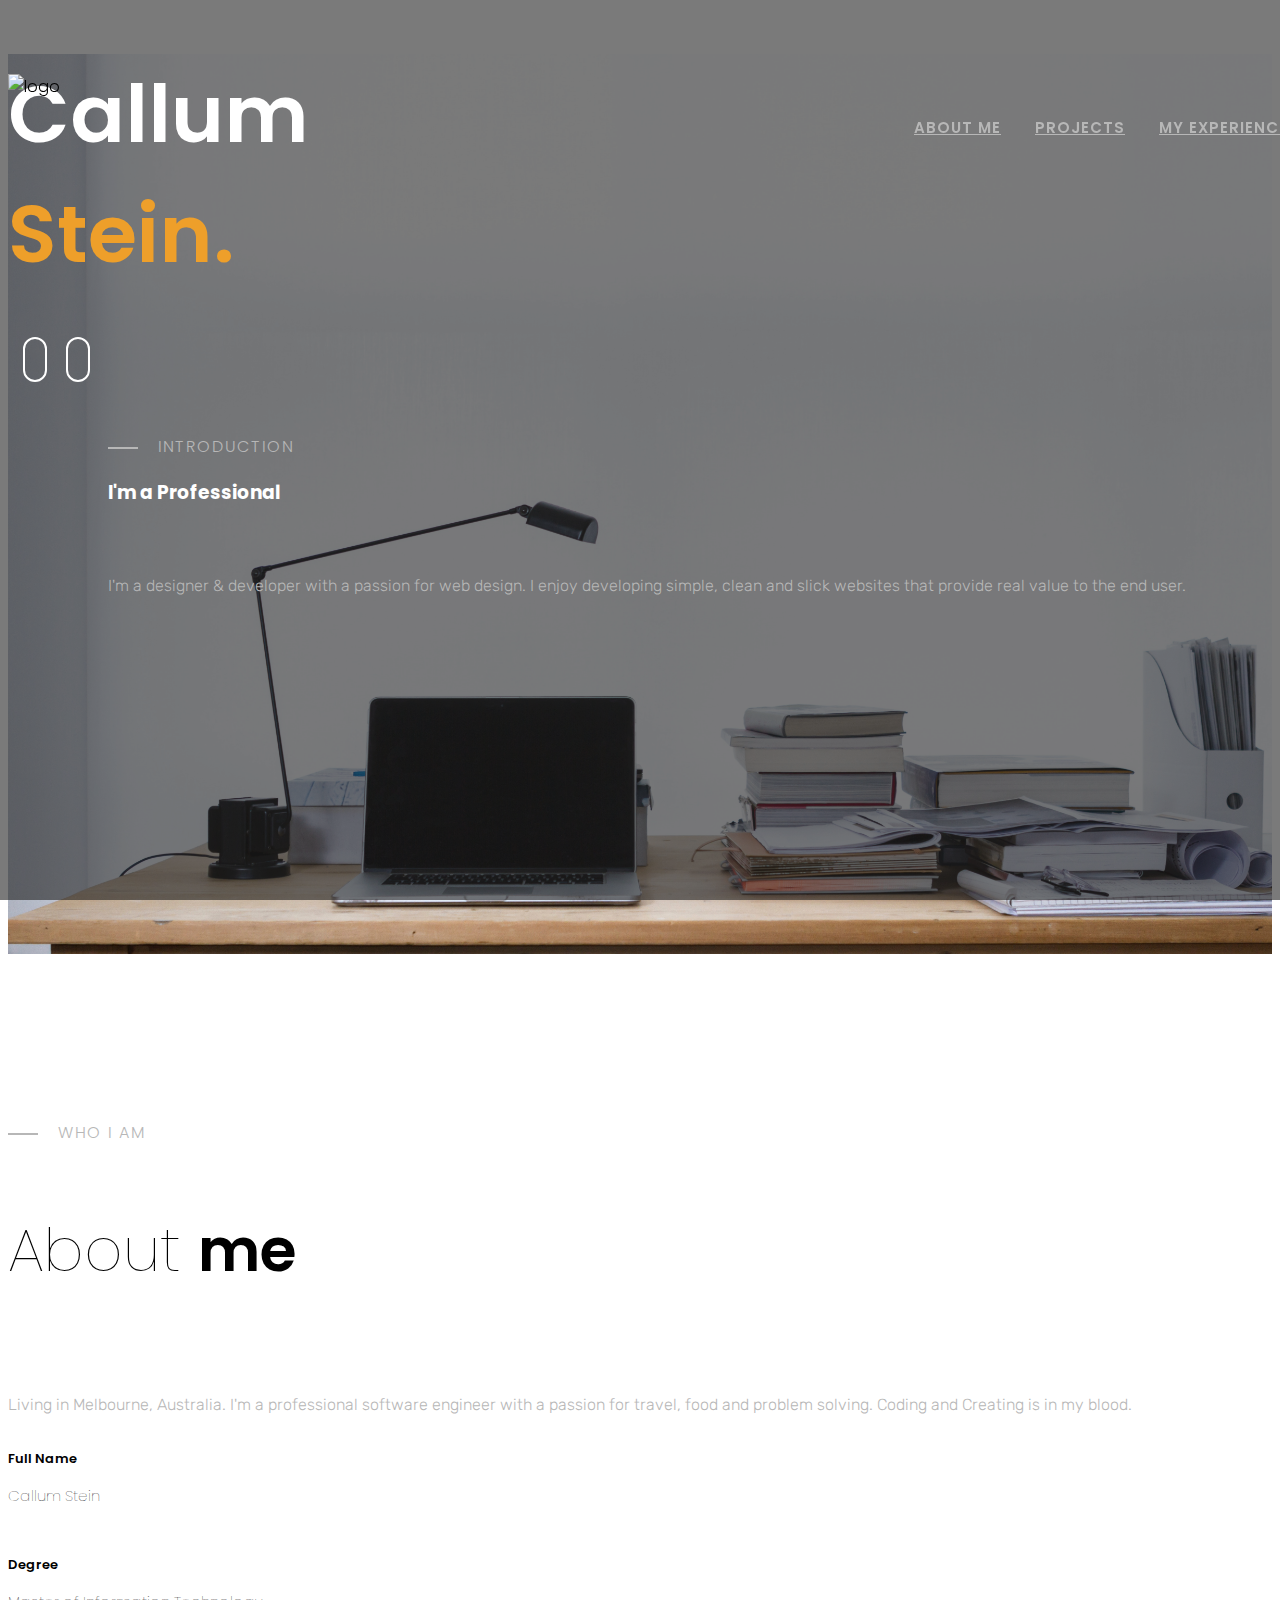
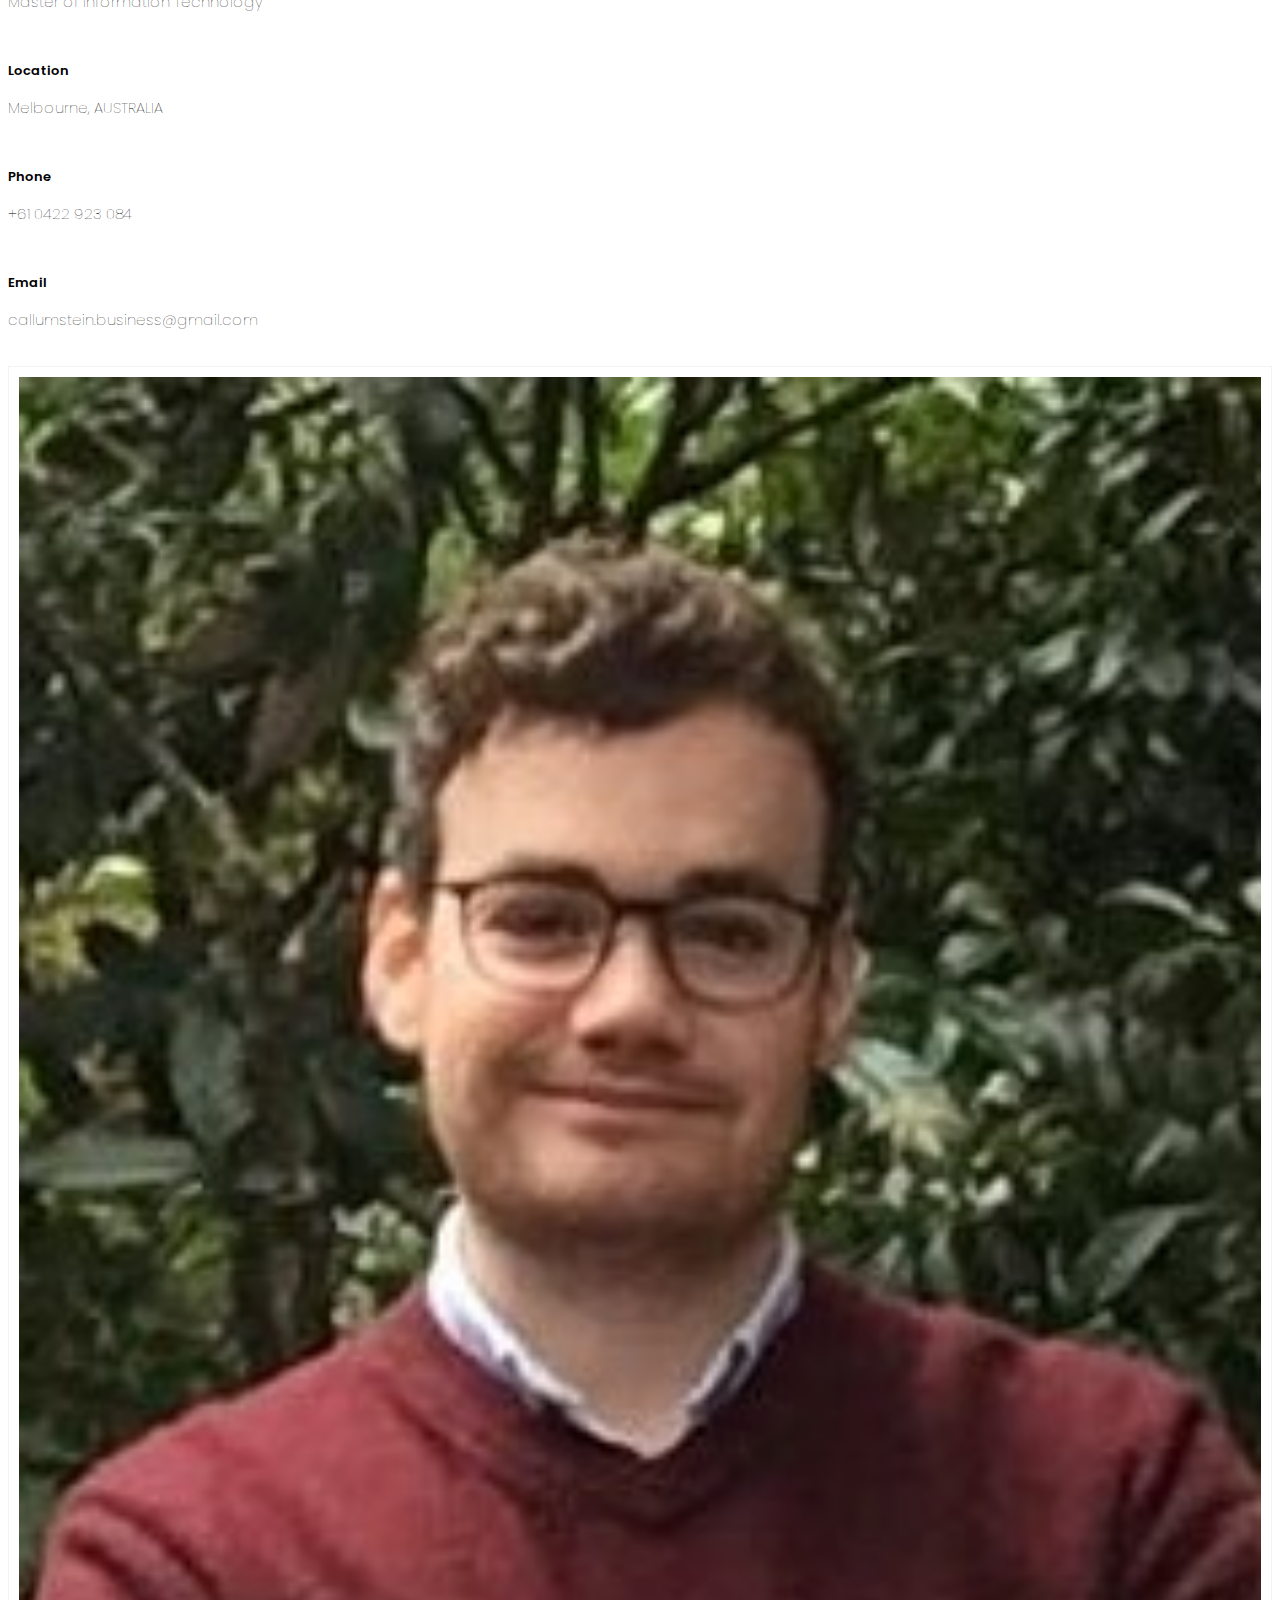
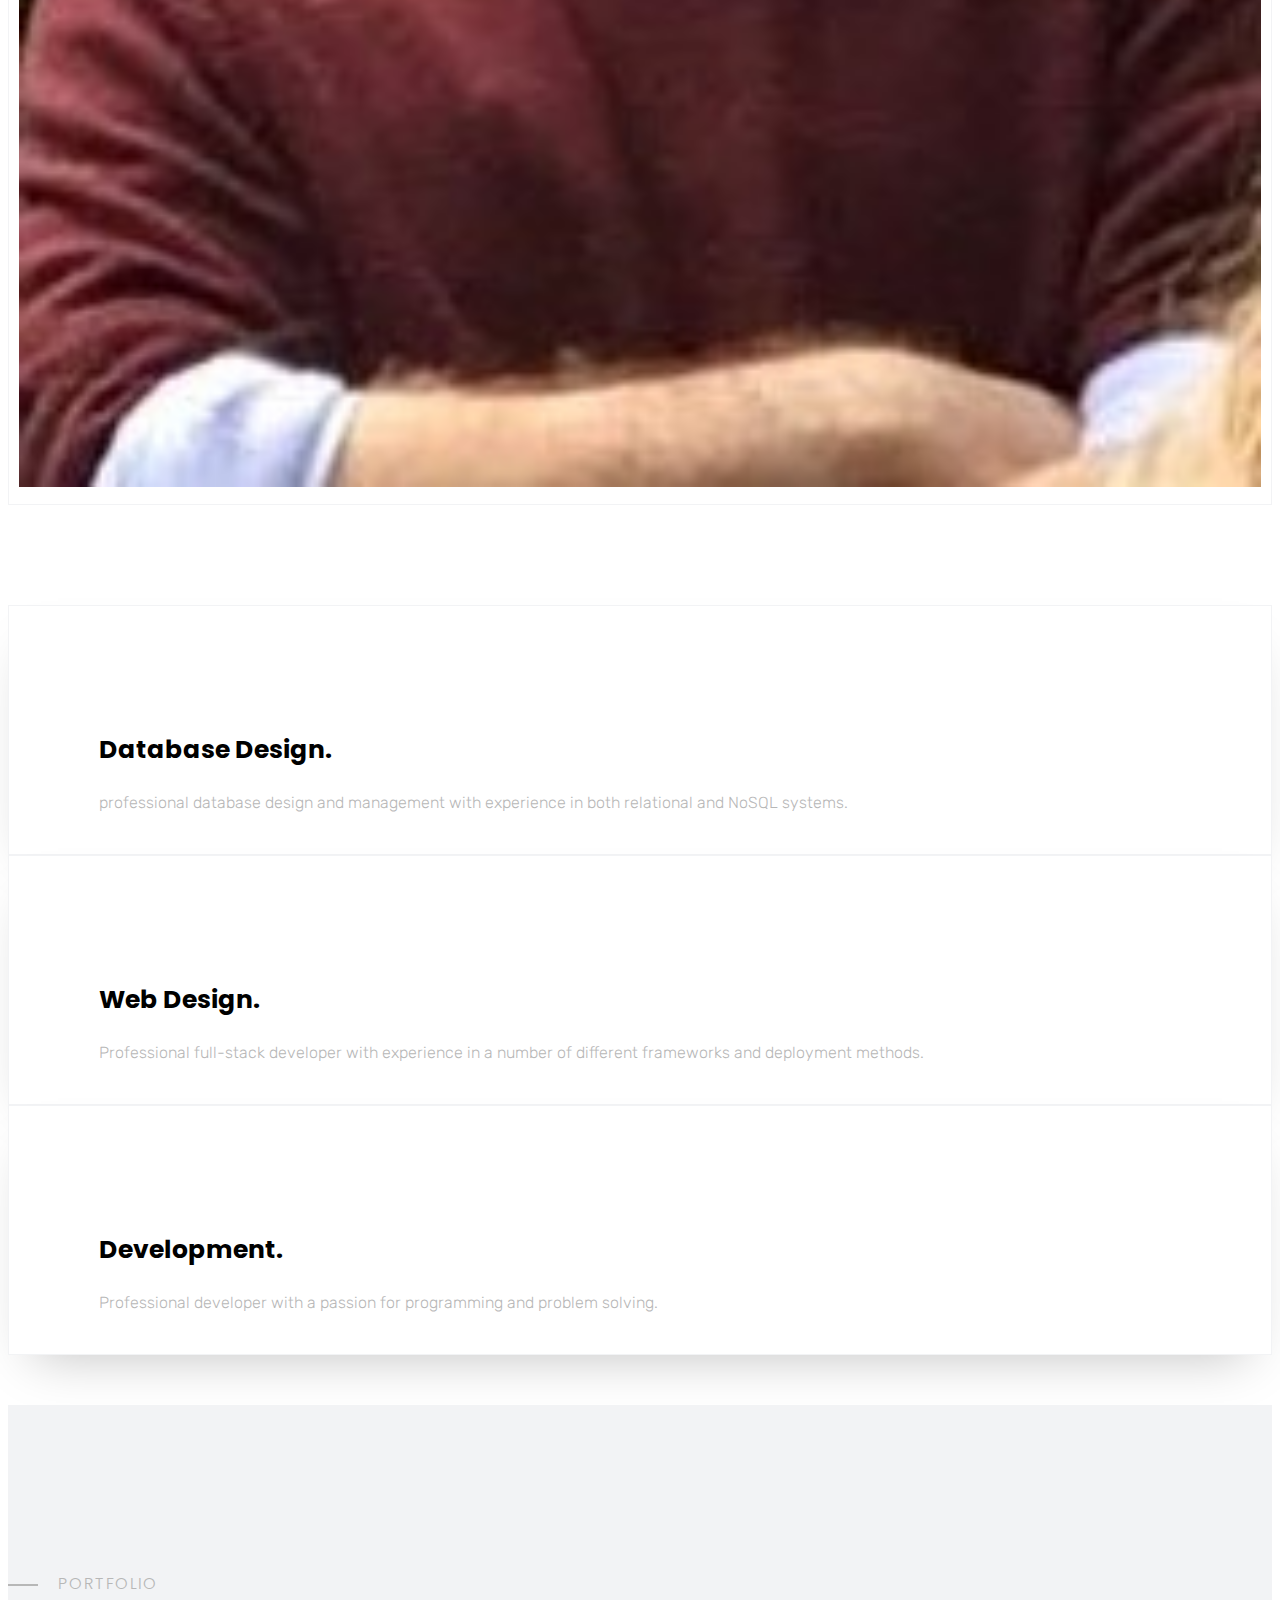
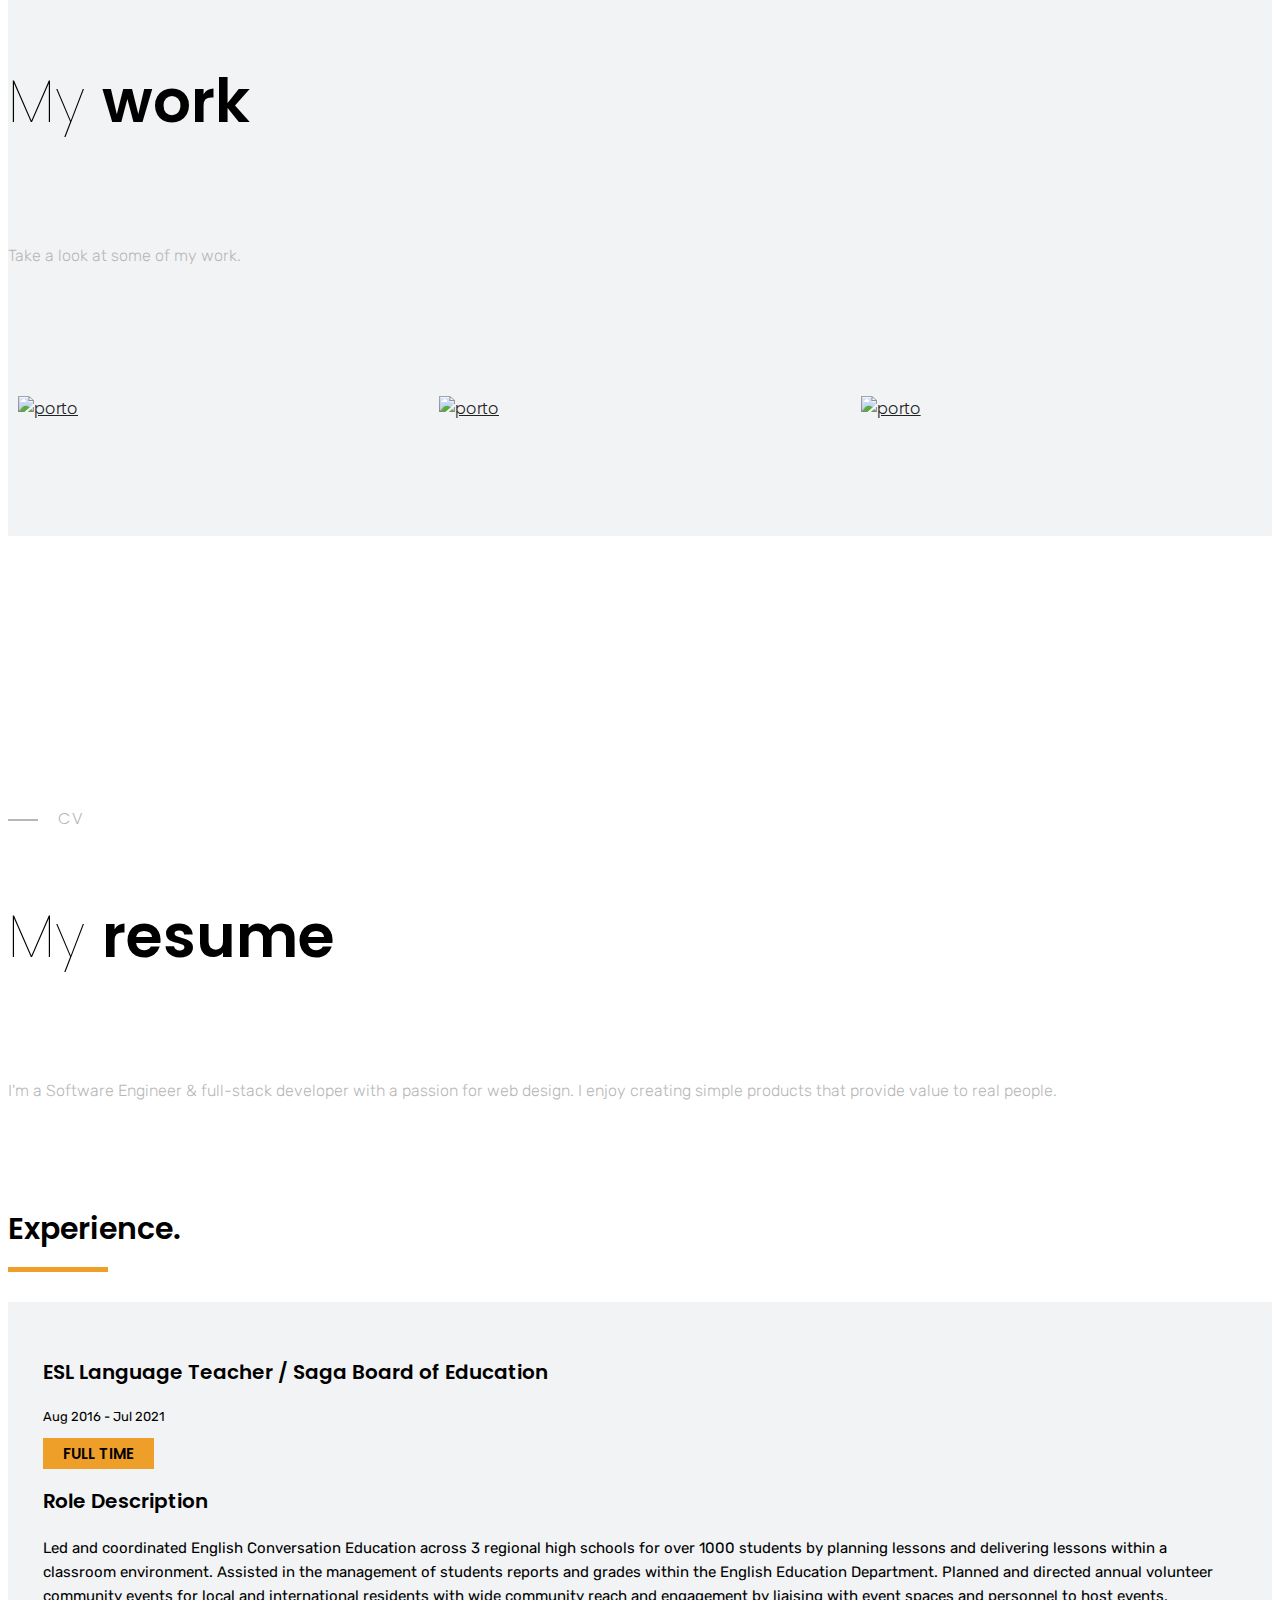
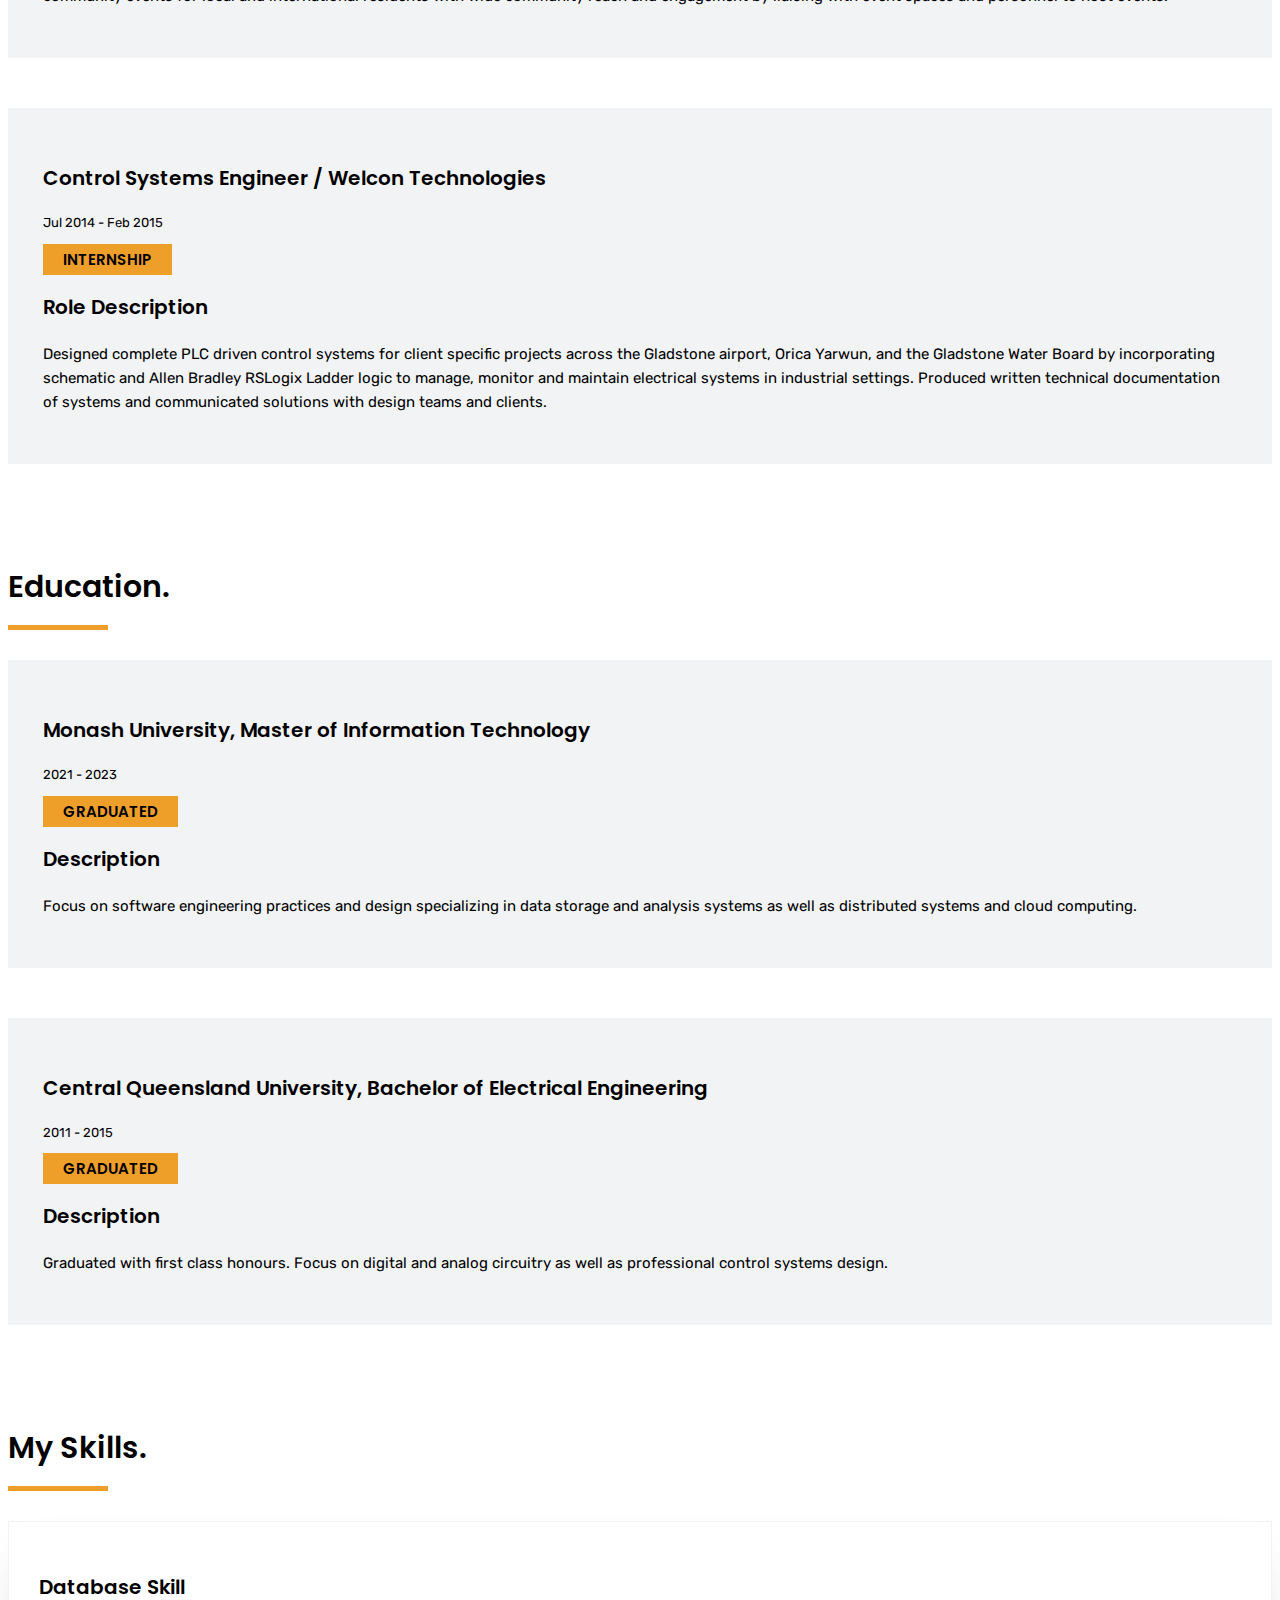
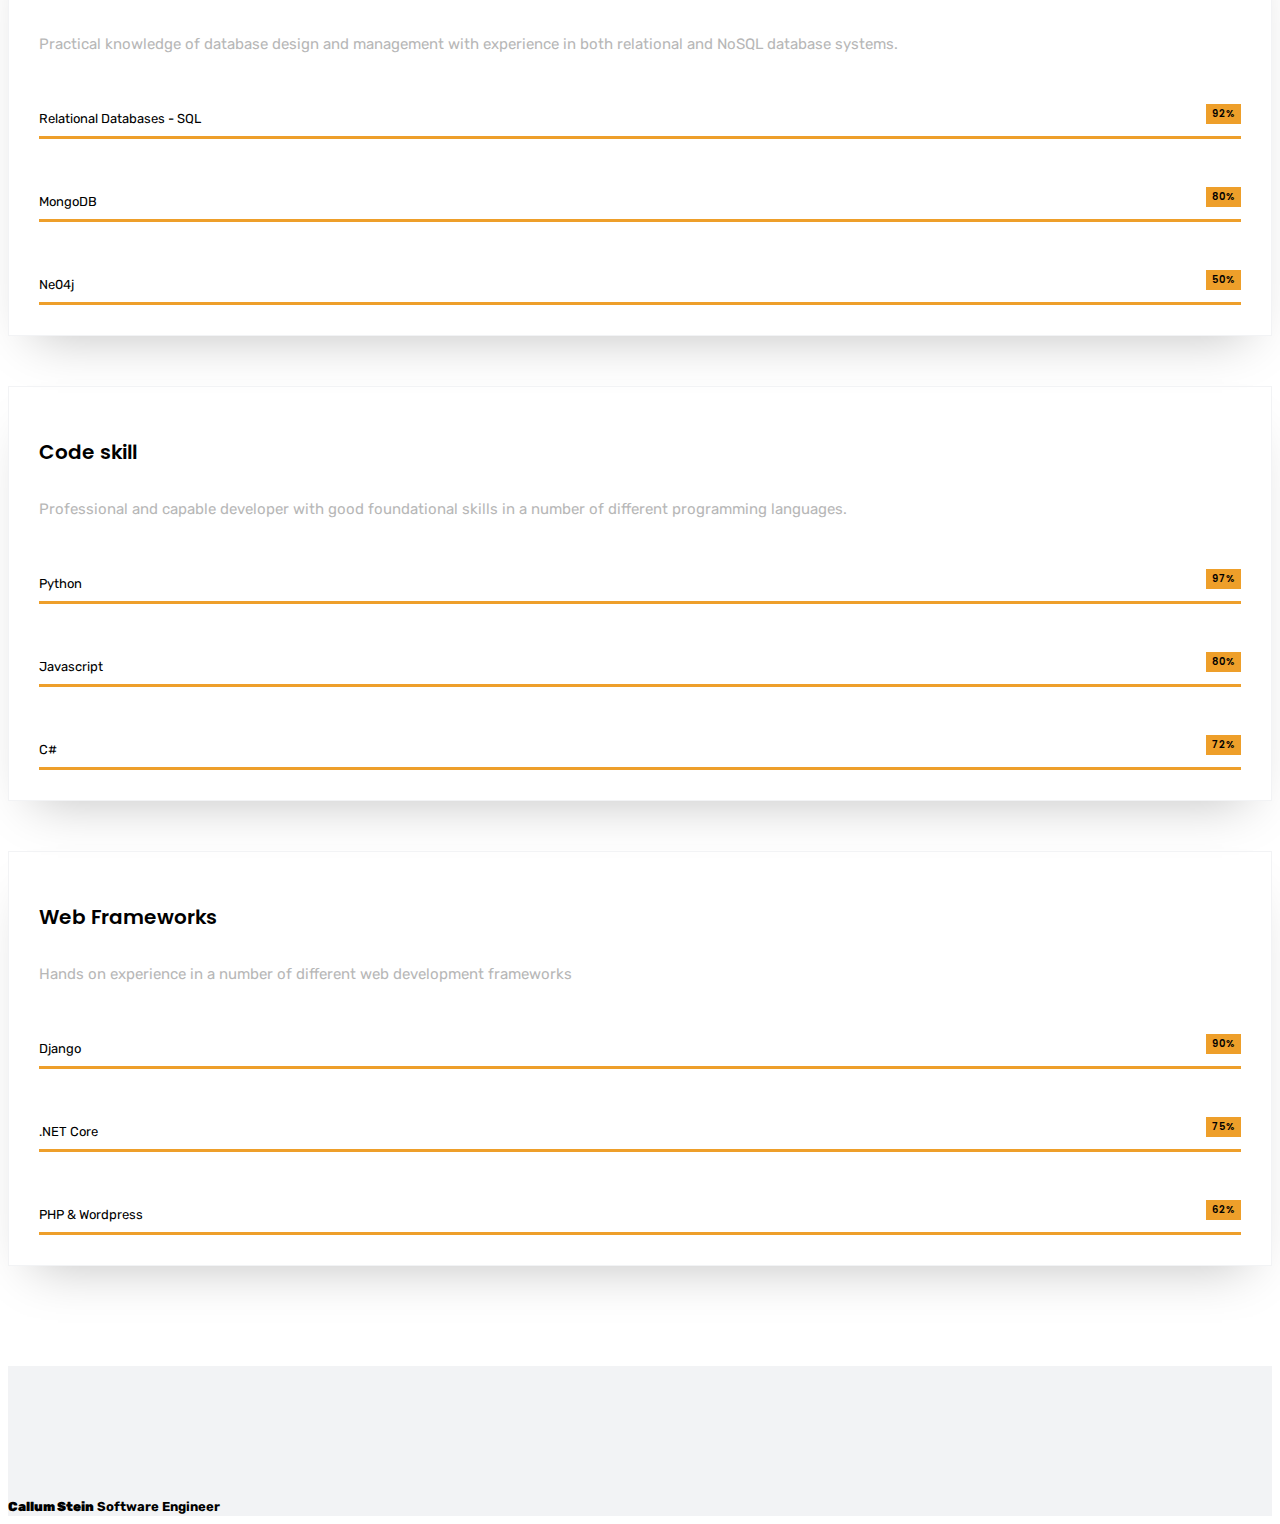
==== index.html @ 34f4b37f "added personal details" ====
<!DOCTYPE html>
<html lang="en">

<head>
    <meta charset="UTF-8">
    <meta http-equiv="X-UA-Compatible" content="IE=edge">
    <meta name="viewport" content="width=device-width, initial-scale=1.0">
    <title>Callum Stein</title>
    <!-- FAVICON ICON  -->
    <link rel="apple-touch-icon" sizes="180x180" href="image/asset/apple-touch-icon.png">
    <link rel="icon" type="image/png" sizes="32x32" href="image/asset/favicon-32x32.png">
    <link rel="icon" type="image/png" sizes="16x16" href="image/asset/favicon-16x16.png">
    <link rel="shortcut icon" href="image/asset/favicon.ico" type="image/x-icon">
    <!-- GOOGLE FONT -->
    <link rel="preconnect" href="https://fonts.gstatic.com">
    <link href="https://fonts.googleapis.com/css2?family=Poppins:wght@400;500;600;700;900&family=Rubik&display=swap" rel="stylesheet">
    <!-- ICONTFONT -->
    <link href="css/vendor/icofont.min.css" rel="stylesheet">
    <!-- BOOTSTRAP -->
    <link href="css/vendor/bootstrap.min.css" rel="stylesheet">
    <!-- MAGNIFIC POPUP -->
    <link href="css/vendor/magnific.css" rel="stylesheet">
    <!-- HEADLINE ANIMATED -->
    <link href="css/vendor/headlineanimated.css" rel="stylesheet">
    <!-- OWL CARAOUSEL CSS -->
    <link href="css/vendor/owl.carousel.min.css" rel="stylesheet">
    <link href="css/vendor/owl.theme.default.min.css" rel="stylesheet">
    <!-- MAIN CSS -->
    <link href="css/themes.css" rel="stylesheet">
    <!-- RESPONSIVE CSS -->
    <link href="css/responsive.css" rel="stylesheet">
</head>

<body>
    <!-- MAIN WRAP -->
    <div class="main-wrap">
        <!-- SMALL MENU -->
        <div class="overlay-fade"></div>
        <div class="wrap-mobilemenu">
            <button id="closesmenu" class="button-menu">
                <i class="icofont-close-squared-alt"></i>
            </button>
            <nav class="menu-mobile">
                <ul class="navigation-list">
                    <li><a class="nav-link" href="#about-wrap">About me</a></li>
                    <li><a class="nav-link" href="#portfolio-wrap">Projects</a></li>
                    <li><a class="nav-link" href="#wrap-resume">My Experience</a></li>
                </ul>
            </nav>
        </div>
        <!-- HEADER WRAP -->
        <header id="header-wrap">
            <div class="main-headerwrap container">
                <div class="row">
                    <div class="col-lg-3">
                        <div class="logo-wrap">
                            <img src="image/asset/logo.svg" alt="logo" />
                        </div>
                    </div>
                    <div class="col-lg-9 navigation-big">
                        <nav class="navigation-wrap">
                            <ul class="navigation-list">
                                <li><a class="nav-link" href="#about-wrap">About me</a></li>
                                <li><a class="nav-link" href="#portfolio-wrap">Projects</a></li>
                                <li><a class="nav-link" href="#wrap-resume">My Experience</a></li>
                            </ul>
                        </nav>
                    </div>
                    <button id="openmenu" class="button-menu">
                        <i class="icofont-navigation-menu"></i>
                    </button>
                </div>
            </div>
        </header>
        <!-- END HEADER WRAP -->
        <!-- HERO WRAP -->
        <section id="wrap-hero" class="jarallax" style="background: url('image/hero/banner.jpg'); background-size: cover; background-position: center;
        background-repeat: no-repeat;">
            <div class="d-flex align-items-center justify-content-center inner-herocontent">
                <div class="container">
                    <div class="row">
                        <div class="col-lg-6">
                            <div class="detail-herowrap">
                                <h1>Callum <br><span class="sec-word">Stein.</span></h1>
                                <div class="sosmed-home head-sosmed">
                                    <ul class="sosmed-list">
                                        <li><a href="https://www.linkedin.com/in/callum-stein"><i class="icofont-linkedin"></i> </a></li>
                                        <li><a href="https://github.com/cste0036"><i class="icofont-github"></i> </a></li>
                                    </ul>
                                </div>
                            </div>
                        </div>
                        <div class="col-lg-6">
                            <div class="sec-detailherowrap">
                                <p class="title-detail">Introduction</p>
                                <h3>I'm a Professional
                                    <span class="wrap-typed">
                                        <span id="typed-text"></span>
                                    </span>
                                </h3>
                                <div class="mini-detail">
                                    <p>
                                        I'm a designer & developer with a passion for web design. I enjoy developing simple, clean and slick websites that provide real value to the end user.
                                    </p>
                                </div>
                            </div>
                        </div>
                    </div>
                </div>
            </div>
        </section>
        <!-- END HERO WRAP -->
        <!-- ABOUT ME WRAP -->
        <section id="about-wrap" class="padtopbottom">
            <div class="container">
                <div class="row">
                    <div class="col-lg-7">
                        <div class="about-detailwrap offset-lg-4">
                            <p class="title-detail">Who I am</p>
                            <h3>About <span class="sec-word">me</span></h3>
                            <div class="mini-detail">
                                <p>
                                    Living in Melbourne, Australia. I'm a professional software engineer with a passion for travel, food and problem solving. Coding and Creating is in my blood.
                                </p>
                            </div>
                            <div class="mini-detailabout">
                                <div class="row">
                                    <div class="col-lg-6 ">
                                        <div class="inner-detailabout">
                                            <p>Full Name</p>
                                            <h3>Callum Stein</h3>
                                        </div>
                                    </div>
                                    <div class="col-lg-6">
                                        <div class="inner-detailabout">
                                            <p>Degree</p>
                                            <h3>Master of Information Technology</h3>
                                        </div>
                                    </div>
                                    <div class="col-lg-6">
                                        <div class="inner-detailabout">
                                            <p>Location</p>
                                            <h3>Melbourne, AUSTRALIA</h3>
                                        </div>
                                    </div>
                                    <div class="col-lg-6">
                                        <div class="inner-detailabout">
                                            <p>Phone</p>
                                            <h3>+61 0422 923 084</h3>
                                        </div>
                                    </div>
                                    <div class="col-lg-6">
                                        <div class="inner-detailabout">
                                            <p>Email</p>
                                            <h3>callumstein.business@gmail.com</h3>
                                        </div>
                                    </div>
                                </div>
                            </div>
                        </div>
                    </div>
                    <div class="col-lg-5">
                        <div class="wrap-imageabout">
                            <img src="image/hero/bust.jpg" alt="portrait" />
                        </div>
                    </div>
                    <div class="col-lg-12">
                        <!-- WHAT IDO -->
                        <div class="mini-detailwhatido ">
                            <div id="wrapido" class="owl-carousel owl-theme">
                                <!-- WHAT IDO ITEM -->
                                <div class="wrap-whatido">
                                    <div class="wrap-whatidodetail">
                                        <div class="inner-detailido">
                                            <i class="icofont-vector-path icon-w"></i>
                                            <h3>Database Design.</h3>
                                            <p>professional database design and management with experience in both relational and NoSQL systems.</p>
                                        </div>
                                    </div>
                                </div>
                                <!-- WHAT IDO ITEM -->
                                <div class="wrap-whatido">
                                    <div class="wrap-whatidodetail">
                                        <div class="inner-detailido">
                                            <i class="icofont-brush icon-w"></i>
                                            <h3>Web Design.</h3>
                                            <p>Professional full-stack developer with experience in a number of different frameworks and deployment methods.</p>
                                        </div>
                                    </div>
                                </div>
                                <!-- WHAT IDO ITEM -->
                                <div class="wrap-whatido">
                                    <div class="wrap-whatidodetail">
                                        <div class="inner-detailido">
                                            <i class="icofont-code-alt icon-w"></i>
                                            <h3>Development.</h3>
                                            <p>Professional developer with a passion for programming and problem solving.</p>
                                        </div>
                                    </div>
                                </div>
                            </div>
                        </div>
                        <!-- END WHAT IDO -->
                    </div>
                </div>
            </div>
        </section>
        <!-- PORTFOLIo WRAP -->
        <section id="portfolio-wrap">
            <div class="container">
                <div class="row">
                    <div class="col-lg-12">
                        <div class="wrap-titleporto">
                            <p class="title-detail">portfolio</p>
                            <h3>My <span class="sec-word">work</span></h3>
                        </div>
                    </div>
                    <div class="col-lg-6">
                        <div class="mini-detail">
                            <p>
                                Take a look at some of my work.
                            </p>
                        </div>
                    </div>
                    <div class="col-lg-12">
                        <div class="porto-content">
                            <!--  PORFOLIO ITEM -->
                            <div class="porto-item poto">
                                <a class="image-popup gallery-link" href="image/portfolio/4.jpg">
                                    <div class="wrap-portoiner">
                                        <img src="image/portfolio/4.jpg" alt="porto" />
                                        <div class="info-porto">
                                            <div class="description-porto">
                                                <h3>LoveYourArea</h3>
                                                <span>Sustainable Cities Project</span>
                                            </div>
                                        </div>
                                    </div>
                                </a>
                            </div>
                            <!-- END PORTFOLIO ITEM -->
                            <!--  PORFOLIO ITEM -->
                            <div class="porto-item web">
                                <a class="image-popup gallery-link" href="image/portfolio/3.jpg">
                                    <div class="wrap-portoiner">
                                        <img src="image/portfolio/3.jpg" alt="porto" />
                                        <div class="info-porto">
                                            <div class="description-porto">
                                                <h3>Internal Migration of Australians</h3>
                                                <span>Data Analysis Study</span>
                                            </div>
                                        </div>
                                    </div>
                                </a>
                            </div>
                            <!-- END PORTFOLIO ITEM -->
                            <!--  PORFOLIO ITEM -->
                            <div class="porto-item web">
                                <a class="image-popup gallery-link" href="image/portfolio/6.jpg">
                                    <div class="wrap-portoiner">
                                        <img src="image/portfolio/6.jpg" alt="porto" />
                                        <div class="info-porto">
                                            <div class="description-porto">
                                                <h3>iTags</h3>
                                                <span>AI & Serverless Application Development</span>
                                            </div>
                                        </div>
                                    </div>
                                </a>
                            </div>
                            <!-- END PORTFOLIO ITEM -->
                        </div>
                    </div>
                </div>
            </div>
        </section>
        <!-- RESUME -->
        <section id="wrap-resume">
            <div class="container">
                <div class="row">
                    <div class="col-lg-12">
                        <div class="wrap-titleporto ">
                            <p class="title-detail">CV</p>
                            <h3>My <span class="sec-word">resume</span></h3>
                        </div>
                    </div>
                    <div class="col-lg-6">
                        <div class="mini-detail">
                            <p>
                                I'm a Software Engineer & full-stack developer with a passion for web design. I enjoy creating simple products that provide value to real people.
                            </p>
                        </div>
                    </div>
                    <div class="col-lg-12">
                        <div class="title-top">
                            <h3>Experience.</h3>
                        </div>
                    </div>
                    <div class="col-lg-12">
                        <div class="wrap-itemresume">
                            <div class="row">
                                <div class="col-lg-4">
                                    <div class="l-side">
                                        <h3>ESL Language Teacher / Saga Board of Education</h3>
                                        <p>Aug 2016 - Jul 2021 </p>
                                        <span class="work-stat">
                                            Full Time
                                        </span>
                                    </div>
                                </div>
                                <div class="col-lg-8">
                                    <div class="r-side">
                                        <h3>Role Description</h3>
                                        <p>Led and coordinated English Conversation Education across 3 regional high schools for over 1000 students by planning lessons and delivering lessons within a classroom environment. Assisted in the management of students
                                            reports and grades within the English Education Department. Planned and directed annual volunteer community events for local and international residents with wide community reach and engagement by liaising with
                                            event spaces and personnel to host events.</p>
                                    </div>
                                </div>
                            </div>
                        </div>
                        <div class="wrap-itemresume">
                            <div class="row">
                                <div class="col-lg-4">
                                    <div class="l-side">
                                        <h3>Control Systems Engineer / Welcon Technologies</h3>
                                        <p>Jul 2014 - Feb 2015 </p>
                                        <span class="work-stat">
                                            Internship
                                        </span>
                                    </div>
                                </div>
                                <div class="col-lg-8">
                                    <div class="r-side">
                                        <h3>Role Description</h3>
                                        <p>Designed complete PLC driven control systems for client specific projects across the Gladstone airport, Orica Yarwun, and the Gladstone Water Board by incorporating schematic and Allen Bradley RSLogix Ladder logic
                                            to manage, monitor and maintain electrical systems in industrial settings. Produced written technical documentation of systems and communicated solutions with design teams and clients.</p>
                                    </div>
                                </div>
                            </div>
                        </div>
                    </div>
                    <div class="col-lg-12">
                        <div class="title-top">
                            <h3>Education.</h3>
                        </div>
                    </div>
                    <div class="col-lg-12">
                        <div class="wrap-itemresume">
                            <div class="row">
                                <div class="col-lg-4">
                                    <div class="l-side">
                                        <h3>Monash University, Master of Information Technology </h3>
                                        <p>2021 - 2023 </p>
                                        <span class="work-stat">
                                            Graduated
                                        </span>
                                    </div>
                                </div>
                                <div class="col-lg-8">
                                    <div class="r-side">
                                        <h3>Description</h3>
                                        <p>Focus on software engineering practices and design specializing in data storage and analysis systems as well as distributed systems and cloud computing.</p>
                                    </div>
                                </div>
                            </div>
                        </div>
                        <div class="wrap-itemresume">
                            <div class="row">
                                <div class="col-lg-4">
                                    <div class="l-side">
                                        <h3>Central Queensland University, Bachelor of Electrical Engineering </h3>
                                        <p>2011 - 2015 </p>
                                        <span class="work-stat">
                                            Graduated
                                        </span>
                                    </div>
                                </div>
                                <div class="col-lg-8">
                                    <div class="r-side">
                                        <h3>Description</h3>
                                        <p>Graduated with first class honours. Focus on digital and analog circuitry as well as professional control systems design.</p>
                                    </div>
                                </div>
                            </div>
                        </div>
                    </div>
                    <div class="col-lg-12">
                        <div class="title-top">
                            <h3>My Skills.</h3>
                        </div>
                    </div>

                    <div class="col-lg-4">
                        <div class="part-col">
                            <h3>Database Skill</h3>
                            <p>Practical knowledge of database design and management with experience in both relational and NoSQL database systems.
                            </p>
                            <div class="wrap-bar">
                                <p class="title-pp">Relational Databases - SQL </p>
                                <div class="skill-bar" data-valuenow="92">
                                    <span>92%</span>
                                </div>
                            </div>
                            <div class="wrap-bar">
                                <p class="title-pp">MongoDB </p>
                                <div class="skill-bar" data-valuenow="80">
                                    <span>80%</span>
                                </div>
                            </div>
                            <div class="wrap-bar">
                                <p class="title-pp">Ne04j </p>
                                <div class="skill-bar" data-valuenow="50">
                                    <span>50%</span>
                                </div>
                            </div>
                        </div>
                    </div>
                    <div class="col-lg-4">
                        <div class="part-col dark-one">
                            <h3>Code skill
                            </h3>
                            <p>Professional and capable developer with good foundational skills in a number of different programming languages.
                            </p>
                            <div class="wrap-bar">
                                <p class="title-pp">Python</p>
                                <div class="skill-bar" data-valuenow="97">
                                    <span>97%</span>
                                </div>
                            </div>
                            <div class="wrap-bar">
                                <p class="title-pp">Javascript</p>
                                <div class="skill-bar" data-valuenow="80">
                                    <span>80%</span>
                                </div>
                            </div>
                            <div class="wrap-bar">
                                <p class="title-pp">C#</p>
                                <div class="skill-bar" data-valuenow="72">
                                    <span>72%</span>
                                </div>
                            </div>
                        </div>
                    </div>
                    <div class="col-lg-4">
                        <div class="part-col">
                            <h3>Web Frameworks</h3>
                            <p>Hands on experience in a number of different web development frameworks
                            </p>
                            <div class="wrap-bar">
                                <p class="title-pp">Django</p>
                                <div class="skill-bar" data-valuenow="90">
                                    <span>90%</span>
                                </div>
                            </div>
                            <div class="wrap-bar">
                                <p class="title-pp">.NET Core</p>
                                <div class="skill-bar" data-valuenow="75">
                                    <span>75%</span>
                                </div>
                            </div>
                            <div class="wrap-bar">
                                <p class="title-pp">PHP & Wordpress</p>
                                <div class="skill-bar" data-valuenow="62">
                                    <span>62%</span>
                                </div>
                            </div>
                        </div>
                    </div>
                </div>
            </div>
            <div class="wrap-partnercontainer">
                <div id="partner-sliderwrap" class="container">
                    <div class="row">
                        <!-- Blank to add spacer -->
                    </div>
                </div>
            </div>
        </section>
        <!-- FOOTER -->
        <footer id="footer-wrap">
            <div class="container">
                <div class="row">
                    <div class="col-lg-4">
                        <div class="wrap-title-foot">
                            <h3><b>Callum Stein</b> Software Engineer</h3>
                        </div>
                    </div>
                </div>
            </div>
        </footer>
        <!-- SCROLLTOP -->
        <a href="#" class="scroll-top">
            <i class="icofont-arrow-up dropicon">
            </i>
        </a>
    </div>
    <!-- END MAIN WRAP -->
    <!-- JAVASCRIPT JQUERY -->
    <script src="javascript/vendor/jquery.js"></script>
    <!-- BOOTSTRAP -->
    <script src="javascript/vendor/bootstrap.min.js"></script>
    <!-- MAGNIFIC POPUP -->
    <script src="javascript/vendor/magnific.js"></script>
    <!-- OWL CAROUSEL -->
    <script src="javascript/vendor/owl.carousel.min.js"></script>
    <!-- ISOTOPE -->
    <script src="javascript/vendor/isotope.js"></script>
    <!-- HEADLINE ANIMATED -->
    <script src="javascript/vendor/typed.js"></script>
    <!-- JARALLAX -->
    <script src="javascript/vendor/jarallax.js"></script>
    <!-- MAIN JAVASCRIPT -->
    <script src="javascript/main.js"></script>
</body>

</html>
---- css/themes.css ----
/*
* ----------------------------------------------------------------------------------------
Author        : Rama Hardian
Template Name : Simplixe - multipurpose onepage portfolio
Version       : 1.0 FREE
* ----------------------------------------------------------------------------------------
  TABLE OF CONTENT
* ----------------------------------------------------------------------------------------
* 01.BASE CSS
    - preloader
* 02.HEADER SECTION
    - small menu
* 03.HERO SECTION
* 04.ABOUT SECTION
* 05.WHAT I DO SECTION
* 06.PORTFOLIO SECTION
* 07.RESUME SECTION
* 08.PARTNER SECTION
* 09.CONTACT SECTION
* 10.FOOTER SECTION

*/


/*
* ----------------------------------------------------------------------------------------
* 01.BASE CSS
* ----------------------------------------------------------------------------------------
*/

*,
::after,
::before {
    box-sizing: border-box;
}

html,
body {
    font-family: 'Poppins', sans-serif;
    font-weight: 300;
    background: #fff;
    -moz-osx-font-smoothing: grayscale;
    -webkit-font-smoothing: antialiased;
    -moz-font-smoothing: antialiased;
    font-smoothing: antialiased;
}

a {
    color: #212121;
}

a:hover {
    text-decoration: none;
}

input,
textarea {
    padding: 10px 20px;
    font-family: 'Rubik', sans-serif;
    width: 100%;
    margin-bottom: 30px;
    border: 1px solid #212121;
}

input:focus,
textarea:focus {
    outline: 1px solid #EE9F2A;
    border: 1px solid #EE9F2A;
}

textarea {
    height: 200px;
}

button.button-link {
    background-color: #fff;
    cursor: pointer;
}

.padtopbottom {
    padding-top: 150px;
    padding-bottom: 150px;
    position: relative;
}

.big-text {
    font-size: 150px;
    font-weight: 800;
    z-index: 1;
    letter-spacing: 2px;
    position: absolute;
    color: transparent;
    -webkit-text-stroke: #b7b7b7 1px;
}

.li-text {
    opacity: .2;
}

.da-text {
    opacity: .4;
}

.llinks {
    background-size: 200% 200%;
    background-image: linear-gradient(to top, #EE9F2A 50%, transparent 50%);
    -webkit-transition: background-position 300ms, color 300ms ease, border-color 300ms ease;
    -moz-transition: background-position 300ms, color 300ms ease, border-color 300ms ease;
    -ms-transition: background-position 300ms, color 300ms ease, border-color 300ms ease;
    -o-transition: background-position 300ms, color 300ms ease, border-color 300ms ease;
    transition: background-position 300ms, color 300ms ease, border-color 300ms ease;
}

.llinks:hover {
    background-image: linear-gradient(to top, #EE9F2A 51%, transparent 50%);
    background-position: 0 100%;
    -webkit-transition: background-position 300ms, color 300ms ease, border-color 300ms ease;
    -moz-transition: background-position 300ms, color 300ms ease, border-color 300ms ease;
    -ms-transition: background-position 300ms, color 300ms ease, border-color 300ms ease;
    -o-transition: background-position 300ms, color 300ms ease, border-color 300ms ease;
    transition: background-position 300ms, color 300ms ease, border-color 300ms ease;
}

.button-link {
    padding: 15px 60px;
    margin-top: 20px;
    display: inline-block;
    font-size: 15px;
    letter-spacing: 2px;
    text-transform: uppercase;
    font-weight: 600;
    position: relative;
}

.button-link:hover {
    color: #212121;
    border-color: #EE9F2A;
}

.dark-b {
    color: #212121;
    border: 2px solid #212121;
}

.light-b {
    color: #fff;
    border: 2px solid #fff;
}

.bg-overlay {
    height: 100%;
    width: 30%;
    background: #EE9F2A;
    position: absolute;
    right: 0;
    top: 0;
}

.nav-link.active {
    color: #EE9F2A;
}

.owl-theme .owl-dots .owl-dot.active span {
    width: 50px;
    background: #EE9F2A;
}

.sec-word {
    font-weight: 600;
}


/*
* ----------------------------------------------------------------------------------------
* 01.BASE CSS
    - preloader
* ----------------------------------------------------------------------------------------
*/

.preloader {
    position: fixed;
    width: 100%;
    height: 100%;
    z-index: 999999999 !important;
    background-color: #fff;
    top: 0;
    left: 0;
    right: 0;
    bottom: 0;
}

.preloader .ellipsis {
    display: inline-block;
    position: absolute;
    width: 80px;
    height: 80px;
    margin-top: -40px;
    margin-left: -40px;
    top: 50%;
    left: 50%;
}

.preloader .ellipsis div {
    position: absolute;
    top: 33px;
    width: 13px;
    height: 13px;
    border-radius: 50%;
    background: #EE9F2A;
    animation-timing-function: cubic-bezier(0, 1, 1, 0);
}

.preloader .ellipsis div:nth-child(1) {
    left: 8px;
    animation: ellipsis1 0.6s infinite;
}

.preloader .ellipsis div:nth-child(2) {
    left: 8px;
    animation: ellipsis2 0.6s infinite;
}

.preloader .ellipsis div:nth-child(3) {
    left: 32px;
    animation: ellipsis2 0.6s infinite;
}

.preloader .ellipsis div:nth-child(4) {
    left: 56px;
    animation: ellipsis3 0.6s infinite;
}

@keyframes ellipsis1 {
    0% {
        transform: scale(0);
    }
    100% {
        transform: scale(1);
    }
}

@keyframes ellipsis3 {
    0% {
        transform: scale(1);
    }
    100% {
        transform: scale(0);
    }
}

@keyframes ellipsis2 {
    0% {
        transform: translate(0, 0);
    }
    100% {
        transform: translate(24px, 0);
    }
}


/*
* ----------------------------------------------------------------------------------------
* 02.HEADER SECTION
* ----------------------------------------------------------------------------------------
*/

#header-wrap {
    position: fixed;
    width: 100%;
    padding-top: 20px;
    z-index: 3;
}

.logo-wrap {
    width: 350px;
}

.logo-wrap img {
    width: 100%;
    transition: all .3s ease;
}

.navigation-wrap {
    text-align: right;
    margin-top: 10px;
    transition: all .3s ease;
}

.navigation-list li {
    list-style: none;
    position: relative;
    margin-left: 30px;
    display: inline-block;
}

.navigation-list li a {
    font-size: 15px;
    letter-spacing: 1px;
    color: #b7b7b7;
    font-weight: 600;
    text-transform: uppercase;
    transition: all .3s ease;
}

#header-wrap:before {
    content: '';
    position: absolute;
    top: 0;
    left: 0;
    width: 100%;
    height: 0;
    background: #fff;
    transition: all .3s ease;
}

#header-wrap.fixed:before {
    height: 100%;
    box-shadow: 0 1px 10px rgb(0 0 0 / 10%);
}

#header-wrap.fixed .logo-wrap img {
    width: 50%;
    filter: invert(1);
}

#header-wrap.fixed .navigation-wrap {
    margin-top: 5px;
}

#header-wrap.fixed .navigation-list li a {
    font-size: 13px;
}

.button-menu {
    position: absolute;
    right: 10px;
    background: transparent;
    border: none;
    font-size: 30px;
    top: 15px;
    cursor: pointer;
    color: #fff;
    transition: all .3s;
    display: none;
}

#header-wrap.fixed .button-menu {
    font-size: 25px;
    color: #212121;
}

.button-menu:focus {
    outline: none;
}


/*
* ----------------------------------------------------------------------------------------
* 02.HEADER SECTION
    - small menu
* ----------------------------------------------------------------------------------------
*/

.overlay-fade {
    position: fixed;
    width: 100%;
    height: 100%;
    background: #000;
    z-index: 5;
    opacity: .8;
    display: none;
    transition: all .3s;
}

.wrap-mobilemenu {
    position: fixed;
    z-index: 9;
    height: 100%;
    background: #fff;
    padding-top: 200px;
    padding-bottom: 200px;
    display: none;
    width: 250px;
    right: -500px;
    top: 0;
    overflow-x: hidden;
    overflow-y: auto;
}

.menu-mobile .navigation-list {
    padding-left: 0;
}

.menu-mobile .navigation-list li {
    text-align: right;
    list-style: none;
    position: relative;
    margin-left: 30px;
    display: block;
}

.menu-mobile .navigation-list li a {
    font-size: 15px;
    letter-spacing: 1px;
    color: #b7b7b7;
    font-weight: 600;
    text-transform: uppercase;
    transition: all .3s ease;
}

.menu-mobile .navigation-list li a.nav-link.active {
    color: #EE9F2A;
}

.wrap-mobilemenu .button-menu {
    color: #000;
    display: block;
}


/*
* ----------------------------------------------------------------------------------------
* 03.HERO SECTION
* ----------------------------------------------------------------------------------------
*/

#wrap-hero {
    height: 100vh;
}

#wrap-hero:after {
    content: '';
    position: absolute;
    width: 100%;
    height: 100%;
    background: #212121;
    left: 0;
    opacity: .6;
    top: 0;
    z-index: 0;
}

.inner-herocontent {
    min-height: 100vh;
    position: relative;
    z-index: 1;
}

.detail-herowrap h1 {
    color: #fff;
    font-size: 80px;
    font-weight: 600;
}

.detail-herowrap h1 span.sec-word {
    display: inline-block;
    color: #EE9F2A;
}

.sec-detailherowrap {
    padding: 30px 5px 0 100px;
}

.sec-detailherowrap p.title-detail {
    color: #b7b7b7;
    text-transform: uppercase;
    letter-spacing: 2px;
    padding-left: 50px;
    position: relative;
}

.sec-detailherowrap>p.title-detail:after {
    content: ' ';
    background: #b7b7b7;
    width: 30px;
    height: 2px;
    position: absolute;
    left: 0;
    bottom: 10px;
}

.sec-detailherowrap h3 {
    color: #fff;
}

.wrap-typed {
    display: block;
    position: relative;
    width: 100%;
    padding-top: 10px;
}

.mini-detail {
    padding-top: 20px;
}

.mini-detail p {
    font-family: 'Rubik', sans-serif;
    line-height: 1.8;
    color: #b7b7b7;
}

.r-text {
    top: 0;
    right: 0;
}

.sosmed-home {
    margin-top: 50px;
}

.sosmed-list {
    padding-left: 0;
}

.sosmed-list li {
    list-style: none;
    display: inline-block;
    margin-left: 15px;
    position: relative;
}

.sosmed-list li a i {
    border: 2px solid #fff;
    color: #fff;
    font-size: 15px;
    padding: 10px;
    border-radius: 100px;
    transition: all 0.3s ease;
}

.sosmed-list li a:hover i {
    border: 2px solid #EE9F2A;
    background: #EE9F2A;
    color: #212121;
    position: relative;
}


/*
* ----------------------------------------------------------------------------------------
* 04.ABOUT SECTION
* ----------------------------------------------------------------------------------------
*/

.l-text {
    top: 0;
    left: 0;
}

.wrap-imageabout {
    padding: 10px;
    border: 1px solid #f2f3f5;
    background: #fff;
}

.wrap-imageabout img {
    width: 100%;
}

.about-detailwrap p.title-detail {
    color: #b7b7b7;
    text-transform: uppercase;
    letter-spacing: 2px;
    padding-left: 50px;
    position: relative;
}

.about-detailwrap>p.title-detail:after {
    content: ' ';
    background: #b7b7b7;
    width: 30px;
    height: 2px;
    position: absolute;
    left: 0;
    bottom: 10px;
}

.about-detailwrap h3 {
    font-weight: 100;
    font-size: 60px;
}

.mini-detailabout {
    margin-top: 30px;
}

.inner-detailabout {
    padding-bottom: 20px;
}

.inner-detailabout p {
    font-weight: 600;
    font-size: 13px;
}

.inner-detailabout h3 {
    font-size: 15px;
}


/*
* ----------------------------------------------------------------------------------------
* 05.WHAT I DO SECTION
* ----------------------------------------------------------------------------------------
*/

.wrap-whatido {
    padding: 100px 30px 20px;
    border: 1px solid #f2f3f5;
    background: #fff;
    box-shadow: rgb(0 0 0 / 25%) 0px 25px 50px -25px;
    transition: all .3s;
}

.mini-detailwhatido {
    position: relative;
    top: 100px;
}

.wrap-whatidodetail {
    position: relative;
}

.inner-detailido {
    padding-left: 60px;
}

.icon-w {
    position: absolute;
    font-size: 35px;
    left: 0;
}

.inner-detailido h3 {
    font-size: 25px;
    margin-bottom: 20px;
    position: relative;
}

.inner-detailido p {
    font-family: 'Rubik', sans-serif;
    line-height: 1.8;
    color: #b7b7b7;
}

#wrapido .owl-stage-outer {
    padding-bottom: 100px;
}

.wrap-whatido:hover {
    background: #ca9340;
    ;
    /*background: #EE9F2A;*/
    box-shadow: unset;
}

.wrap-whatido:hover .inner-detailido h3 {
    color: #fff;
}

.wrap-whatido:hover .inner-detailido .icon-w {
    color: #fff;
}

.wrap-whatido:hover .inner-detailido p {
    color: #fff;
}


/*
* ----------------------------------------------------------------------------------------
* 06.PORTFOLIO SECTION
* ----------------------------------------------------------------------------------------
*/

#portfolio-wrap {
    padding-top: 150px;
    padding-bottom: 150px;
    height: auto;
    position: relative;
    background: #f2f3f5;
}

.wrap-titleporto p.title-detail {
    color: #b7b7b7;
    text-transform: uppercase;
    letter-spacing: 2px;
    padding-left: 50px;
    position: relative;
}

.wrap-titleporto>p.title-detail:after {
    content: ' ';
    background: #b7b7b7;
    width: 30px;
    height: 2px;
    position: absolute;
    left: 0;
    bottom: 10px;
}

.wrap-titleporto h3 {
    font-weight: 100;
    font-size: 60px;
}

.filter-list {
    padding-left: 0;
}

.filter-list li:nth-child(1) {
    margin-left: 0;
}

.filter-list li {
    position: relative;
    margin-bottom: 5px;
    list-style: none;
    border: 2px solid rgba(0, 0, 0, .1);
    display: inline-block;
    margin-left: 0;
    cursor: pointer;
    font-size: 13px;
    letter-spacing: 1px;
    text-transform: uppercase;
}

.filter-list li span {
    padding: 5px 20px;
    display: block;
}

.filter-list li.aktip {
    border: 2px solid;
}

.porto-content {
    padding-top: 100px;
}

.wrap-portoiner {
    width: 100%;
    height: 400px;
}

.porto-item {
    cursor: pointer;
    margin: 0;
    position: relative;
    float: right;
    padding: 10px;
    width: 33.3333%;
}

.porto-item img {
    width: 100%;
    height: 100%;
    object-fit: cover;
    -webkit-transition: all .3s ease;
    -moz-transition: all .3s ease;
    -ms-transition: all .3s ease;
    -o-transition: all .3s ease;
    transition: all .3s ease;
}

.info-porto {
    position: absolute;
    opacity: 0;
    bottom: 40px;
    left: 40px;
    display: inline-block;
    width: 78%;
    max-width: 260px;
    -webkit-clip-path: inset(0 0 0 100%);
    clip-path: inset(0 0 0 100%);
    transition: opacity .2s .3s, -webkit-clip-path 0s .3s;
    transition: opacity .2s .3s, clip-path 0s .3s;
    transition: opacity .2s .3s, clip-path 0s .3s, -webkit-clip-path 0s .3s;
}

.info-porto:after {
    content: '';
    position: absolute;
    display: block;
    width: 100%;
    height: 100%;
    top: 0;
    left: 0;
    background-color: #fff;
    transform-origin: 0 50%;
    transform: scaleX(0);
    transition: transform .35s cubic-bezier(.07, .98, 0, .96);
}

.description-porto {
    position: relative;
    padding: 16px 20px;
}

.description-porto>h3 {
    opacity: 0;
    font-size: 20px;
    position: relative;
    z-index: 2;
}

.description-porto>span {
    font-family: 'Rubik', sans-serif;
    opacity: 0;
    position: relative;
    z-index: 2;
    display: inline-block;
    margin-top: 16px;
    font-size: 13px;
    font-weight: 700;
}

.gallery-link:hover img {
    opacity: .5;
    transform: scale(.9);
    box-shadow: rgb(0 0 0 / 100%) 0px 25px 50px -25px;
}

.gallery-link:hover .info-porto {
    opacity: 1;
    color: #212121;
    -webkit-clip-path: inset(0 0 0 0);
    clip-path: inset(0 0 0 0);
    transition: -webkit-clip-path .8s cubic-bezier(.07, .98, 0, .96);
    transition: clip-path .8s cubic-bezier(.07, .98, 0, .96);
    transition: clip-path .8s cubic-bezier(.07, .98, 0, .96), -webkit-clip-path .8s cubic-bezier(.07, .98, 0, .96);
}

.gallery-link:hover .info-porto:after {
    transform-origin: 100% 50%;
    transform: scaleX(1);
    transition: transform .7s cubic-bezier(.07, .98, 0, .96);
}

.gallery-link:hover .description-porto h3 {
    opacity: 1;
}

.gallery-link:hover .description-porto span {
    opacity: 1;
}


/*
* ----------------------------------------------------------------------------------------
* 07.RESUME SECTION
* ----------------------------------------------------------------------------------------
*/

#wrap-resume {
    height: auto;
    padding-top: 100px;
    padding-bottom: 0;
    background: #fff;
}

.title-top {
    margin-top: 100px;
    margin-bottom: 50px;
}

.title-top h3 {
    font-weight: 600;
    font-size: 30px;
    position: relative;
}

.title-top h3:after {
    content: '';
    position: absolute;
    width: 100px;
    height: 5px;
    background: #EE9F2A;
    left: 0;
    bottom: -20px;
}

.wrap-itemresume {
    padding: 35px;
    margin-top: 50px;
    background: #f2f3f5;
}

.l-side h3 {
    font-size: 20px;
    font-weight: 600;
}

.l-side p {
    font-family: 'Rubik', sans-serif;
    font-weight: 400;
    line-height: 1.6;
    font-size: 13px;
}

.r-side h3 {
    font-size: 20px;
    font-weight: 600;
    margin-bottom: 20px;
}

.r-side p {
    font-family: 'Rubik', sans-serif;
    font-weight: 400;
    line-height: 1.6;
    font-size: 15px;
}

.work-stat {
    background: #EE9F2A;
    padding: 5px 20px;
    font-size: 15px;
    font-weight: 600;
    text-transform: uppercase;
}

.part-col {
    padding: 30px 30px;
    margin-top: 50px;
    border: 1px solid #f2f3f5;
    box-shadow: rgb(0 0 0 / 25%) 0px 25px 50px -25px;
}

.part-col h3 {
    font-size: 20px;
    font-weight: 600;
}

.part-col p {
    padding-top: 10px;
    position: relative;
    font-family: 'Rubik', sans-serif;
    font-weight: 400;
    line-height: 1.6;
    font-size: 15px;
    color: #b7b7b7;
}

.part-col p.title-pp {
    font-size: 13px;
    position: absolute;
    top: -50px;
    color: initial;
}

.wrap-bar {
    position: relative;
    background: #f2f3f5;
    margin-top: 80px;
}

.skill-bar {
    height: 3px;
    position: relative;
    background: #EE9F2A;
}

.skill-bar span {
    position: absolute;
    right: 0;
    bottom: 15px;
    background: #EE9F2A;
    padding: 2px 6px;
    font-size: 10px;
    font-weight: 600;
}


/*
* ----------------------------------------------------------------------------------------
* 08.PARTNER SECTION
* ----------------------------------------------------------------------------------------
*/

#partner-sliderwrap {
    margin-top: 100px;
    padding-top: 50px;
    padding-bottom: 50px;
}

.wrap-partnercontainer {
    background: #f2f3f5;
}

.item-partner img {
    opacity: .5;
    transition: opacity .3s;
    width: 200px !important;
}

.item-partner:hover img {
    opacity: 1;
}


/*
* ----------------------------------------------------------------------------------------
* 09.CONTACT SECTION
* ----------------------------------------------------------------------------------------
*/

#contact-section {
    position: relative;
    height: auto;
    padding: 100px 0;
}

#contact-section:after {
    content: "";
    position: absolute;
    bottom: 0;
    top: 0;
    left: 0;
    width: 40%;
    background: #EE9F2A;
}

.contact-form {
    background: #fff;
    box-shadow: rgb(0 0 0 / 25%) 0px 25px 50px -12px;
    padding: 35px 35px 50px;
    position: relative;
    z-index: 1;
}

.contact-form .title-top {
    margin-top: 30px;
}

.contact-form .mini-detail {
    padding-top: 0;
    padding-bottom: 20px;
}

.detail-contact .mini-detail {
    padding-top: 0;
    padding-bottom: 5px;
}

.foot-sosmed ul li a i {
    color: #212121;
}

.foot-sosmed ul li a:hover i {
    color: #fff;
}

#footer-wrap {
    height: 50px;
    background: #f2f3f5;
}

.detail-info {
    margin: 20px 0 40px 0;
    font-family: 'Rubik', sans-serif;
    font-weight: 400;
    line-height: 1.6;
}

.the-icon {
    font-size: 20px;
    padding: 10px 11px;
    border-radius: 5px;
    background: #ee9f2a;
    height: auto;
    color: #fff;
    position: absolute;
    box-shadow: rgb(0 0 0 / 30%) 0px 15px 20px -5px;
}

.inner-detail {
    padding-left: 80px;
}

.scroll-top {
    z-index: 999;
    display: block;
    position: fixed;
    width: 0;
    height: 0;
    bottom: 23px;
    right: 23px;
    padding: 0;
    overflow: hidden;
    outline: 0;
    border: none;
    border-radius: 2px;
    box-shadow: 0 3px 10px rgb(0 0 0 / 50%);
    border-radius: 50%;
    background: #808080;
    /*background: #ee9f2a;*/
    transition: all .3s;
}

.scroll-top .dropicon {
    font-size: 40px;
    position: absolute;
    top: 50%;
    left: 15%;
    transform: translate(-50%, -50%);
    content: "";
    width: 0;
    border-radius: 100%;
    color: #fff;
}

.show {
    width: 56px;
    height: 56px;
    border: 1px solid rgba(255, 255, 255, .1);
}

.scroll-top:hover {
    box-shadow: 0 3px 10px rgb(0 0 0 / 50%), 0 3px 15px rgb(0 0 0 / 50%);
    background: #ee9f2a;
}


/*
* ----------------------------------------------------------------------------------------
* 10.FOOTER SECTION
* ----------------------------------------------------------------------------------------
*/

.wrap-title-foot {
    padding-top: 20px;
}

.wrap-title-foot h3 {
    font-size: 13px;
    font-family: 'Rubik', sans-serif;
}
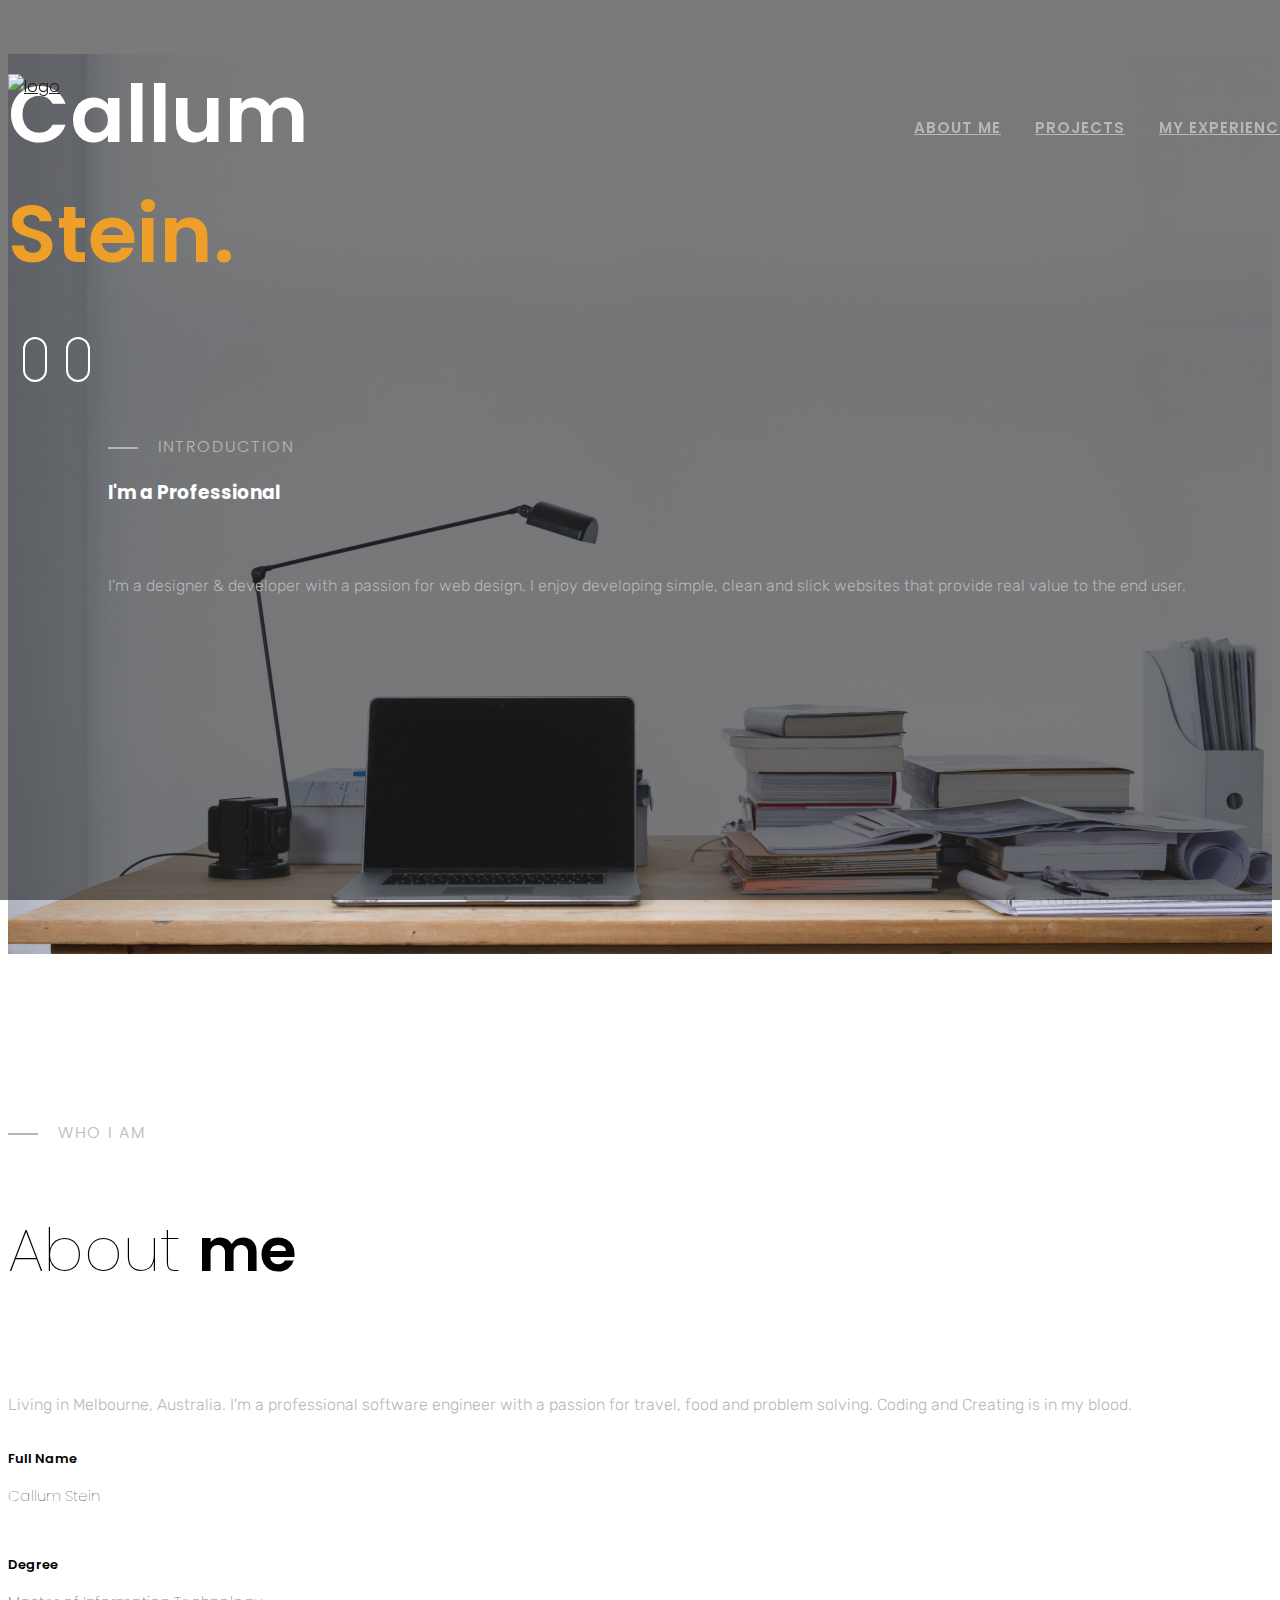
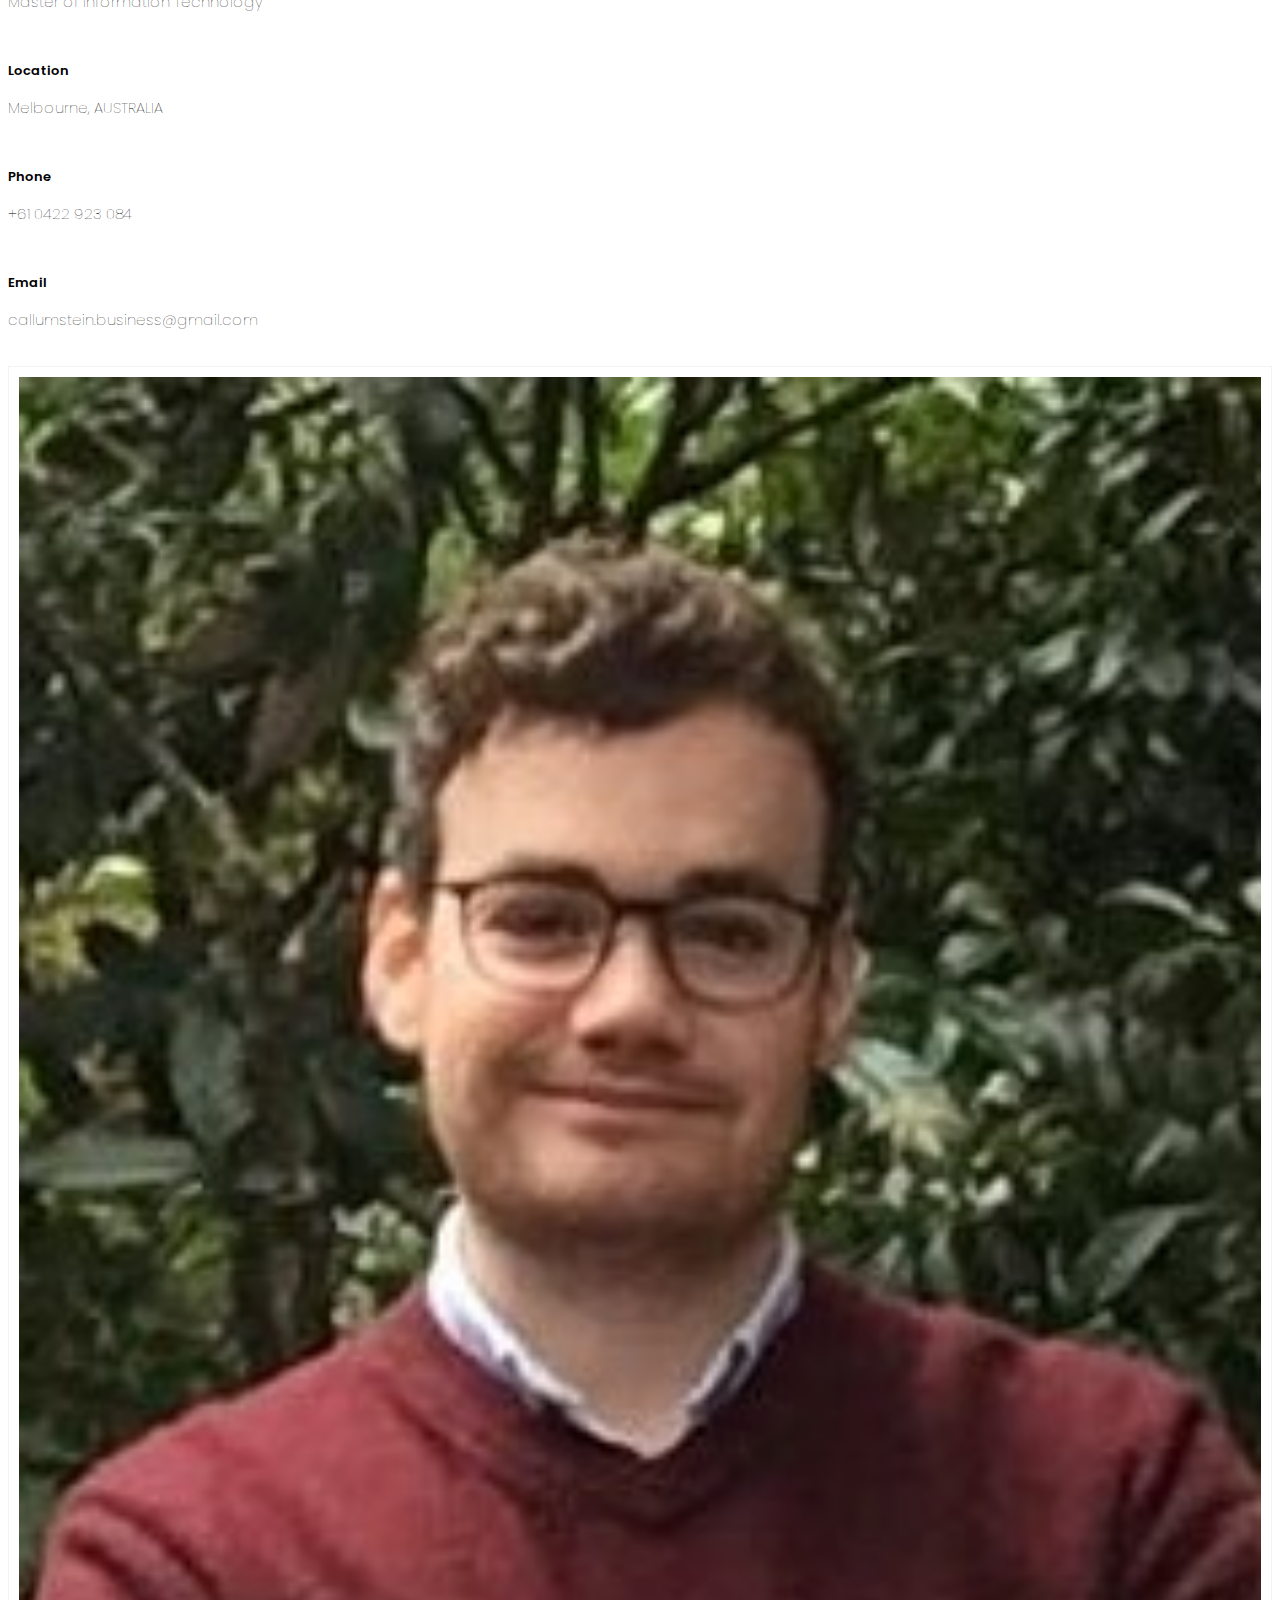
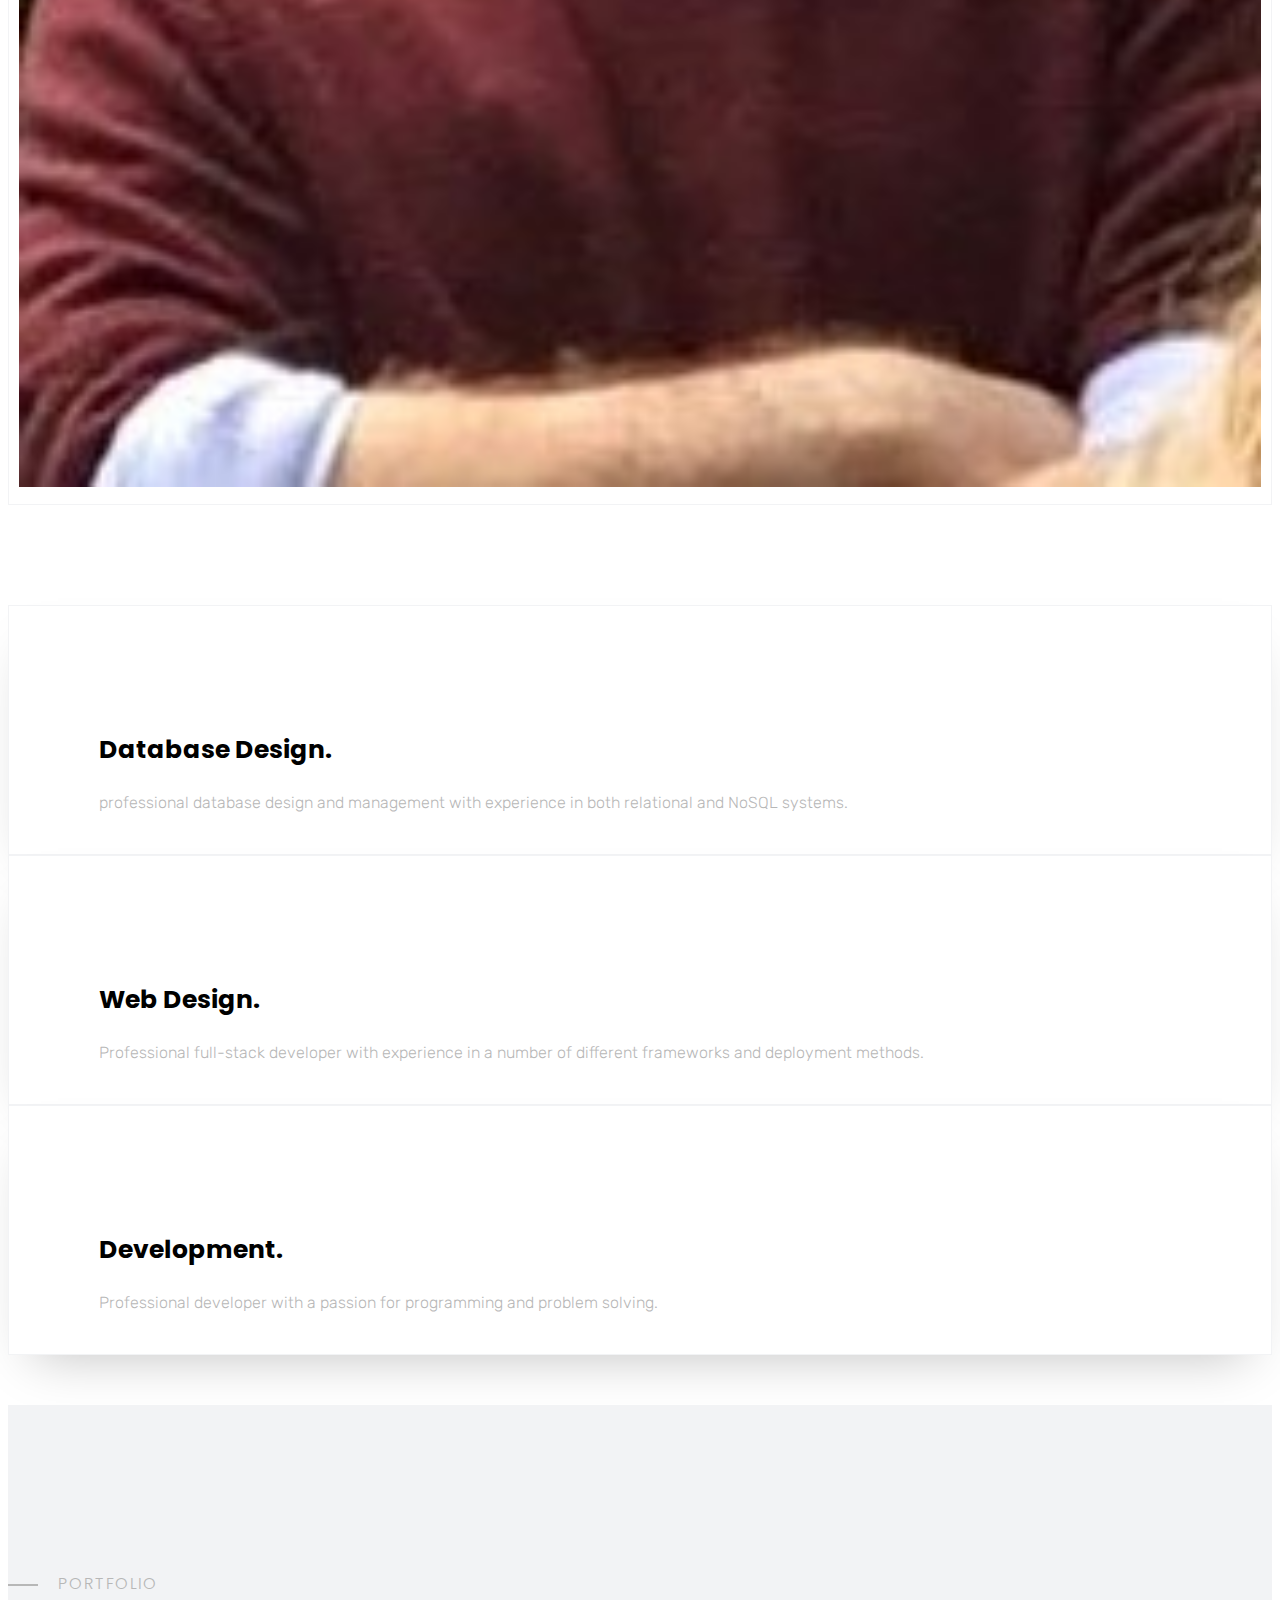
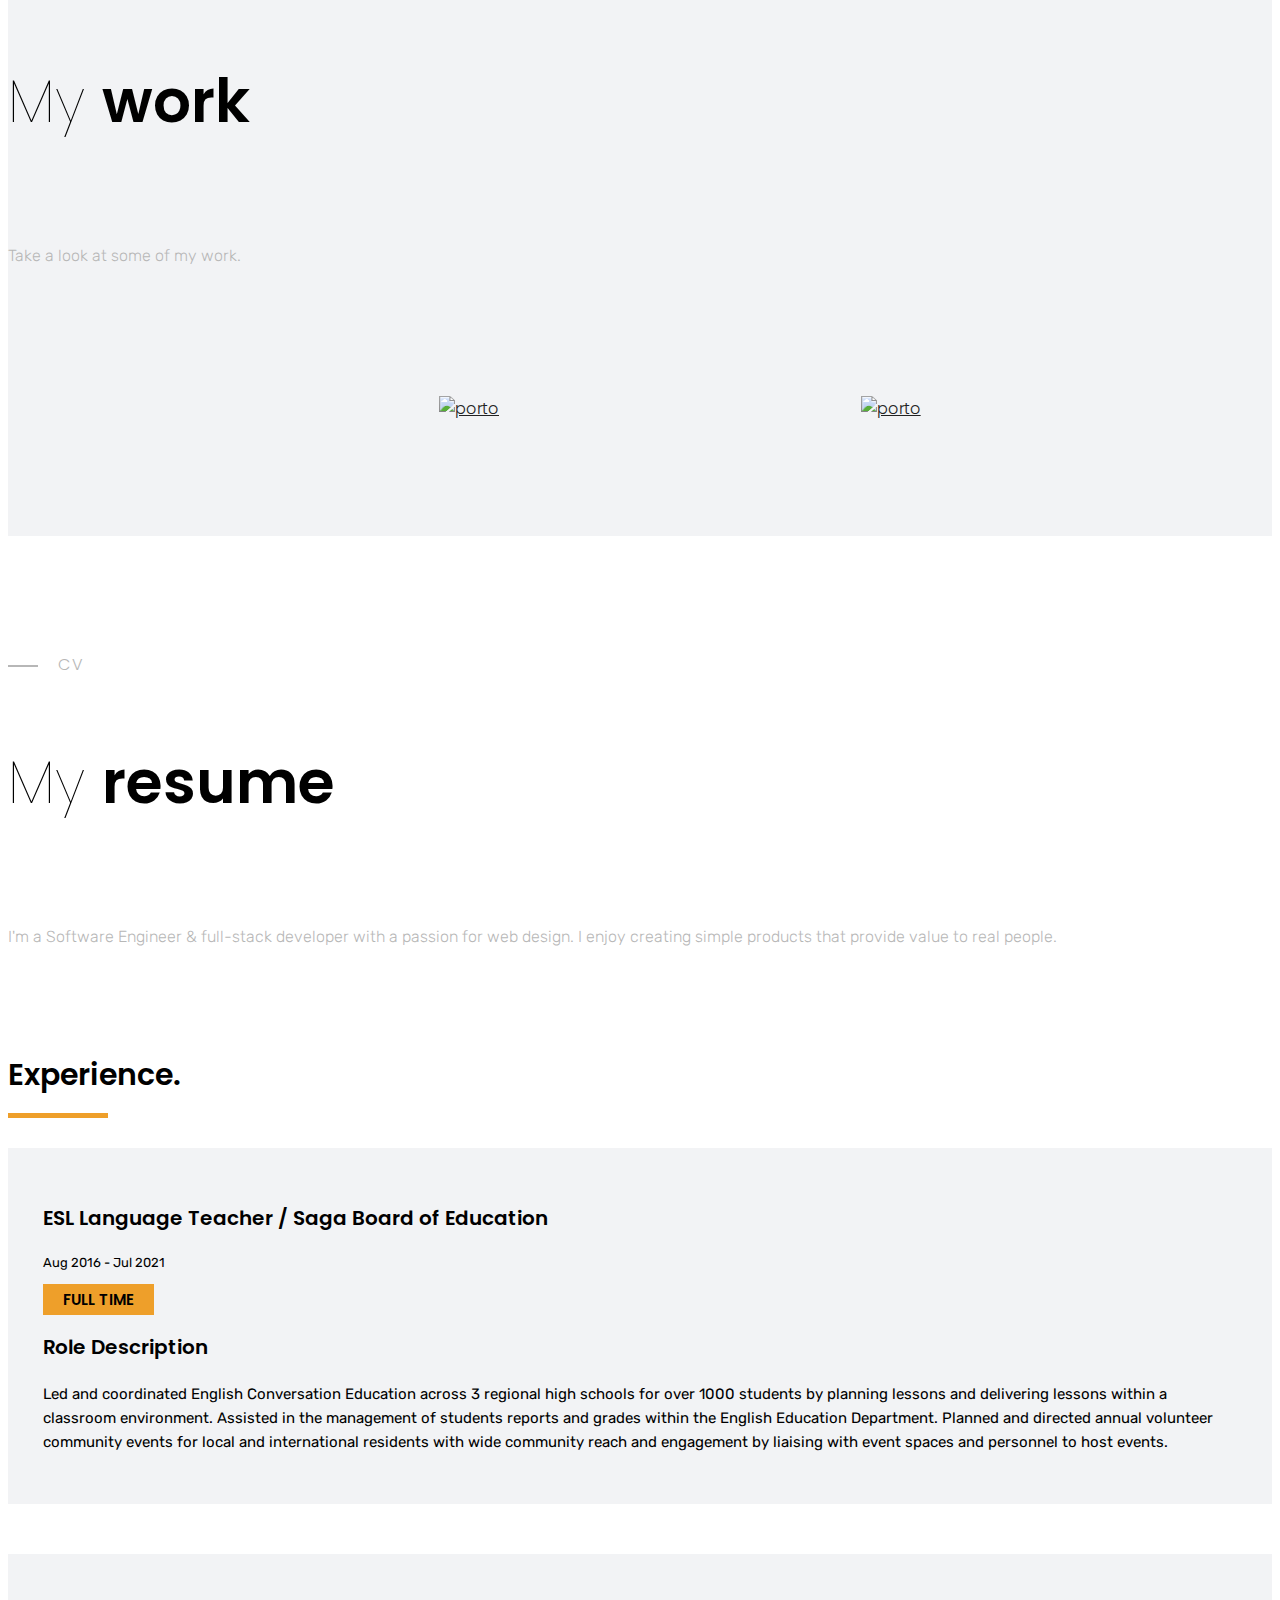
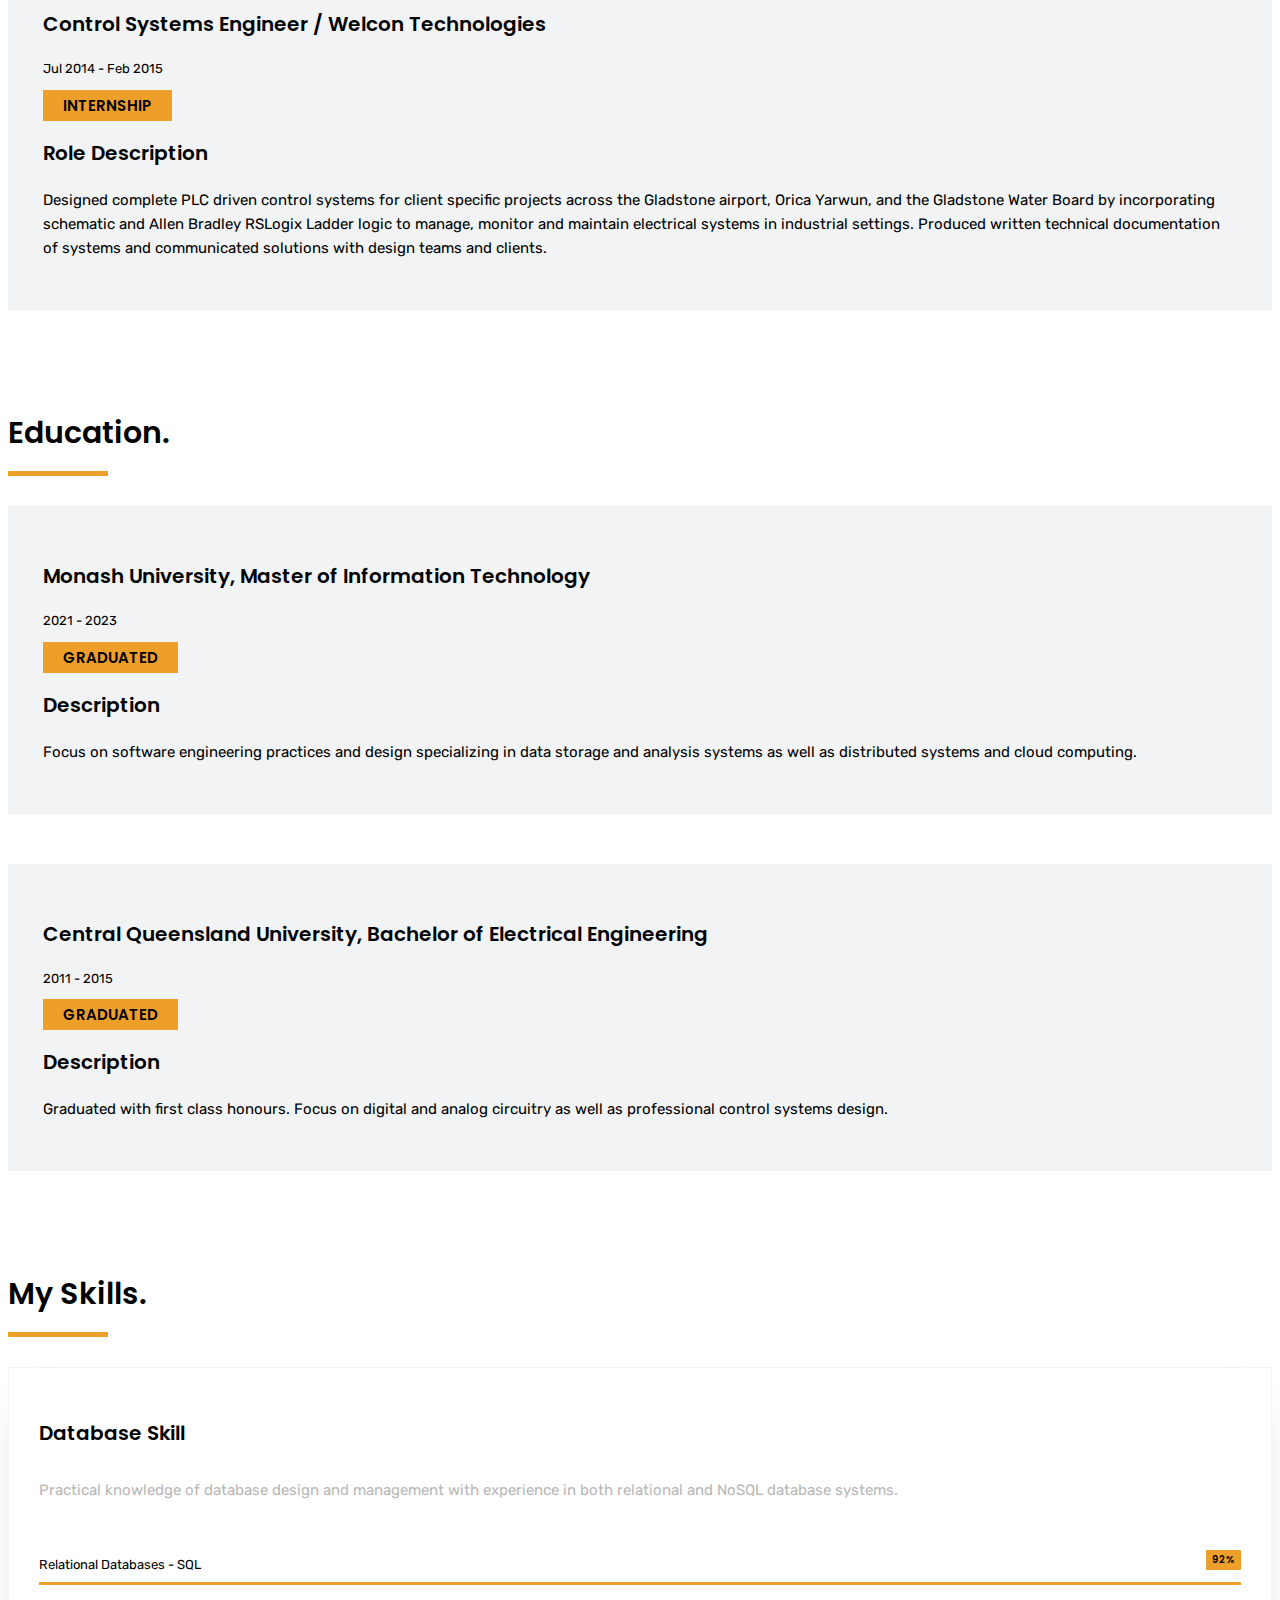
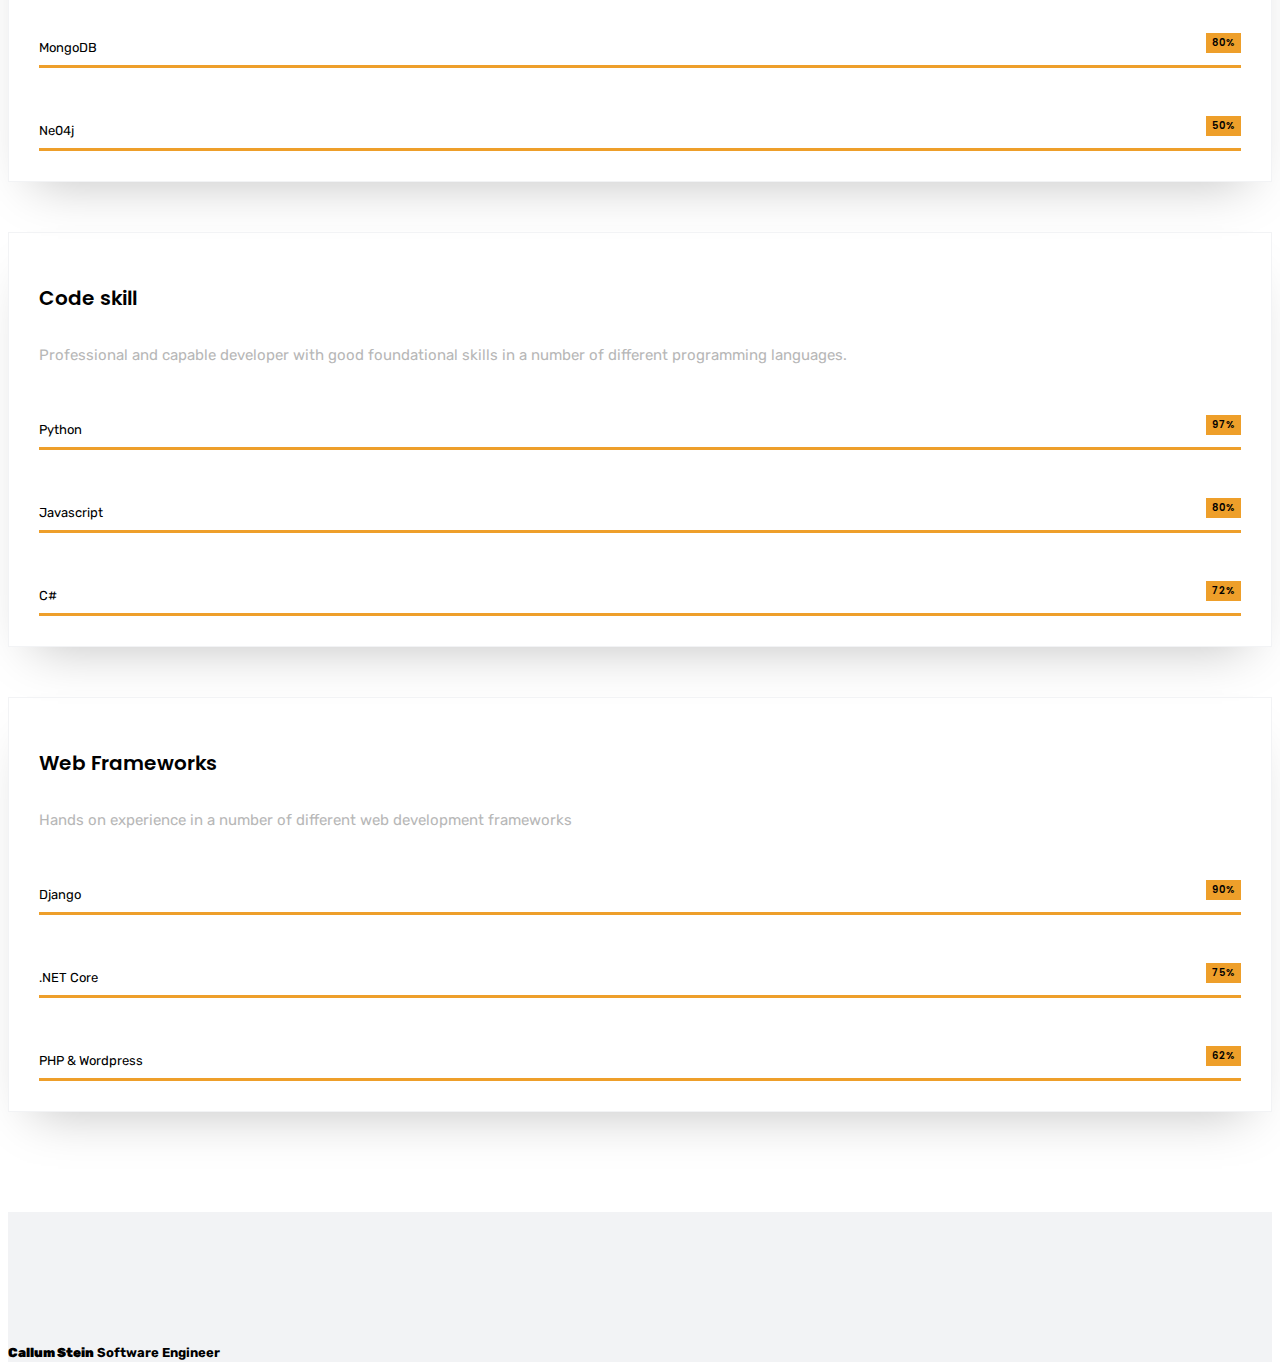
==== commit c7a2e52d: "Added Projects" ====
--- a/index.html
+++ b/index.html
@@ -54,7 +54,9 @@
                 <div class="row">
                     <div class="col-lg-3">
                         <div class="logo-wrap">
-                            <img src="image/asset/logo.svg" alt="logo" />
+                            <a href="#">
+                                <img src="image/asset/logo.svg" alt="logo" />
+                            </a>
                         </div>
                     </div>
                     <div class="col-lg-9 navigation-big">
@@ -225,14 +227,14 @@
                     <div class="col-lg-12">
                         <div class="porto-content">
                             <!--  PORFOLIO ITEM -->
-                            <div class="porto-item poto">
-                                <a class="image-popup gallery-link" href="image/portfolio/4.jpg">
+                            <div class="porto-item web">
+                                <a class="image-popup gallery-link" href="image/portfolio/LoveYourAreaBig.gif">
                                     <div class="wrap-portoiner">
-                                        <img src="image/portfolio/4.jpg" alt="porto" />
+                                        <img src="image/portfolio/LoveYourArea.jpg" alt="porto" />
                                         <div class="info-porto">
                                             <div class="description-porto">
                                                 <h3>LoveYourArea</h3>
-                                                <span>Sustainable Cities Project</span>
+                                                <span>Sustainable Cities Project/span>
                                             </div>
                                         </div>
                                     </div>
@@ -241,28 +243,13 @@
                             <!-- END PORTFOLIO ITEM -->
                             <!--  PORFOLIO ITEM -->
                             <div class="porto-item web">
-                                <a class="image-popup gallery-link" href="image/portfolio/3.jpg">
+                                <a class="image-popup gallery-link" href="image/portfolio/migrationBig.gif">
                                     <div class="wrap-portoiner">
-                                        <img src="image/portfolio/3.jpg" alt="porto" />
+                                        <img src="image/portfolio/migration.jpg" alt="porto" />
                                         <div class="info-porto">
                                             <div class="description-porto">
-                                                <h3>Internal Migration of Australians</h3>
+                                                <h3>Migration of Australians</h3>
                                                 <span>Data Analysis Study</span>
-                                            </div>
-                                        </div>
-                                    </div>
-                                </a>
-                            </div>
-                            <!-- END PORTFOLIO ITEM -->
-                            <!--  PORFOLIO ITEM -->
-                            <div class="porto-item web">
-                                <a class="image-popup gallery-link" href="image/portfolio/6.jpg">
-                                    <div class="wrap-portoiner">
-                                        <img src="image/portfolio/6.jpg" alt="porto" />
-                                        <div class="info-porto">
-                                            <div class="description-porto">
-                                                <h3>iTags</h3>
-                                                <span>AI & Serverless Application Development</span>
                                             </div>
                                         </div>
                                     </div>
--- a/css/themes.css
+++ b/css/themes.css
@@ -297,6 +297,15 @@
     font-size: 15px;
     letter-spacing: 1px;
     color: #b7b7b7;
+    font-weight: 600;
+    text-transform: uppercase;
+    transition: all .3s ease;
+}
+
+.navigation-list li a:hover {
+    font-size: 15px;
+    letter-spacing: 1px;
+    color: #EE9F2A;
     font-weight: 600;
     text-transform: uppercase;
     transition: all .3s ease;
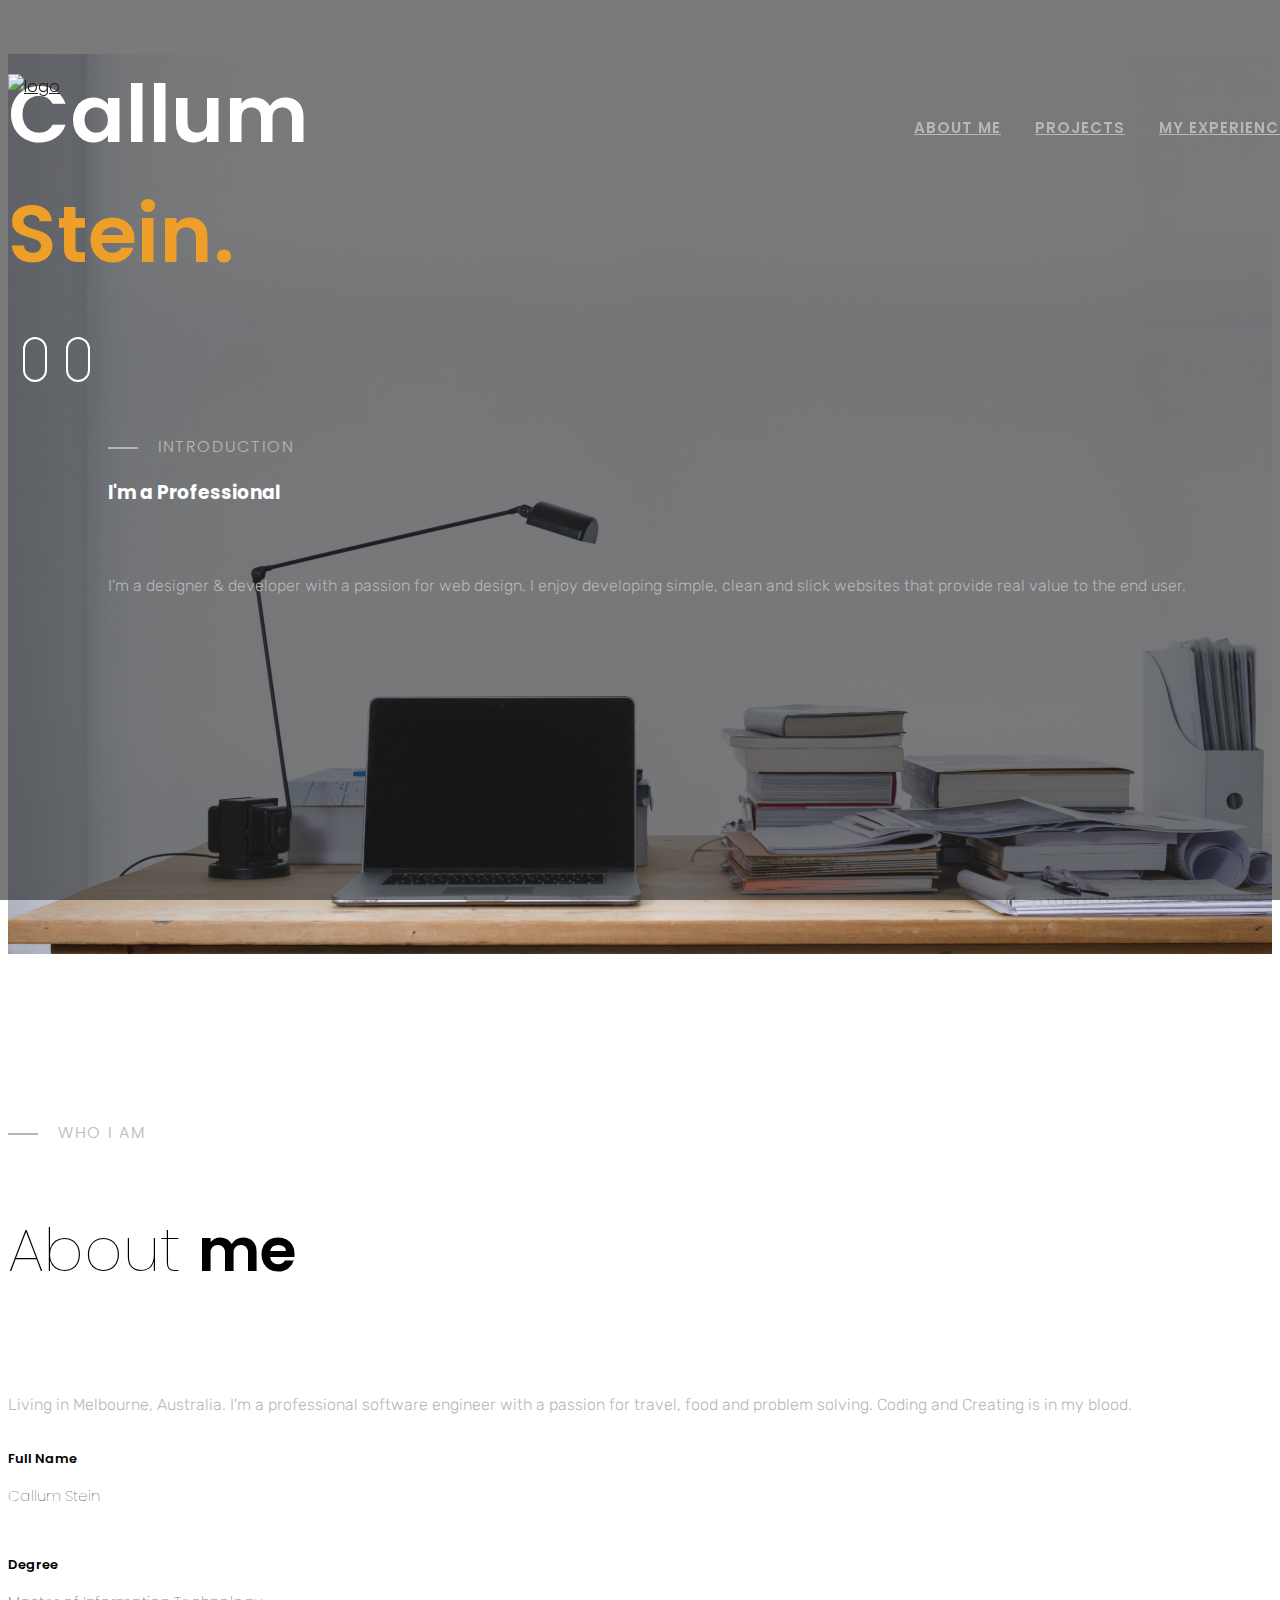
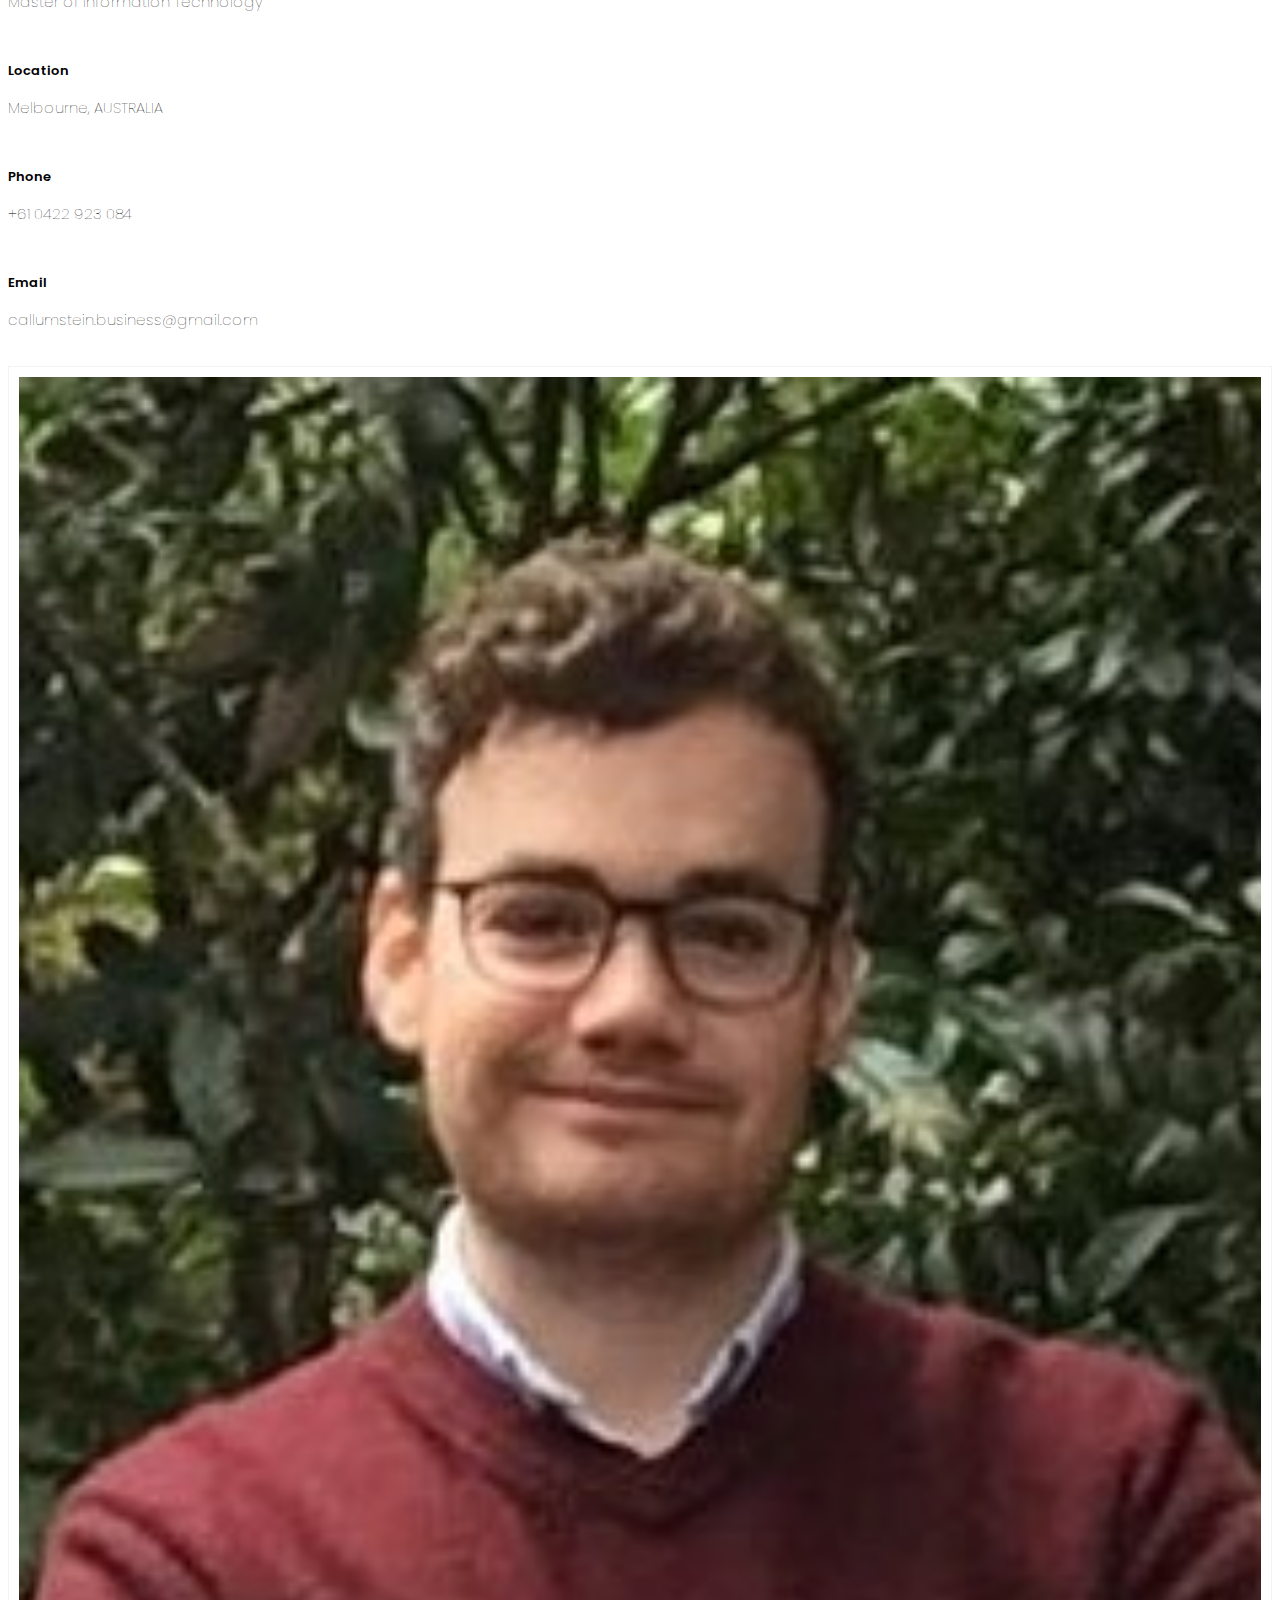
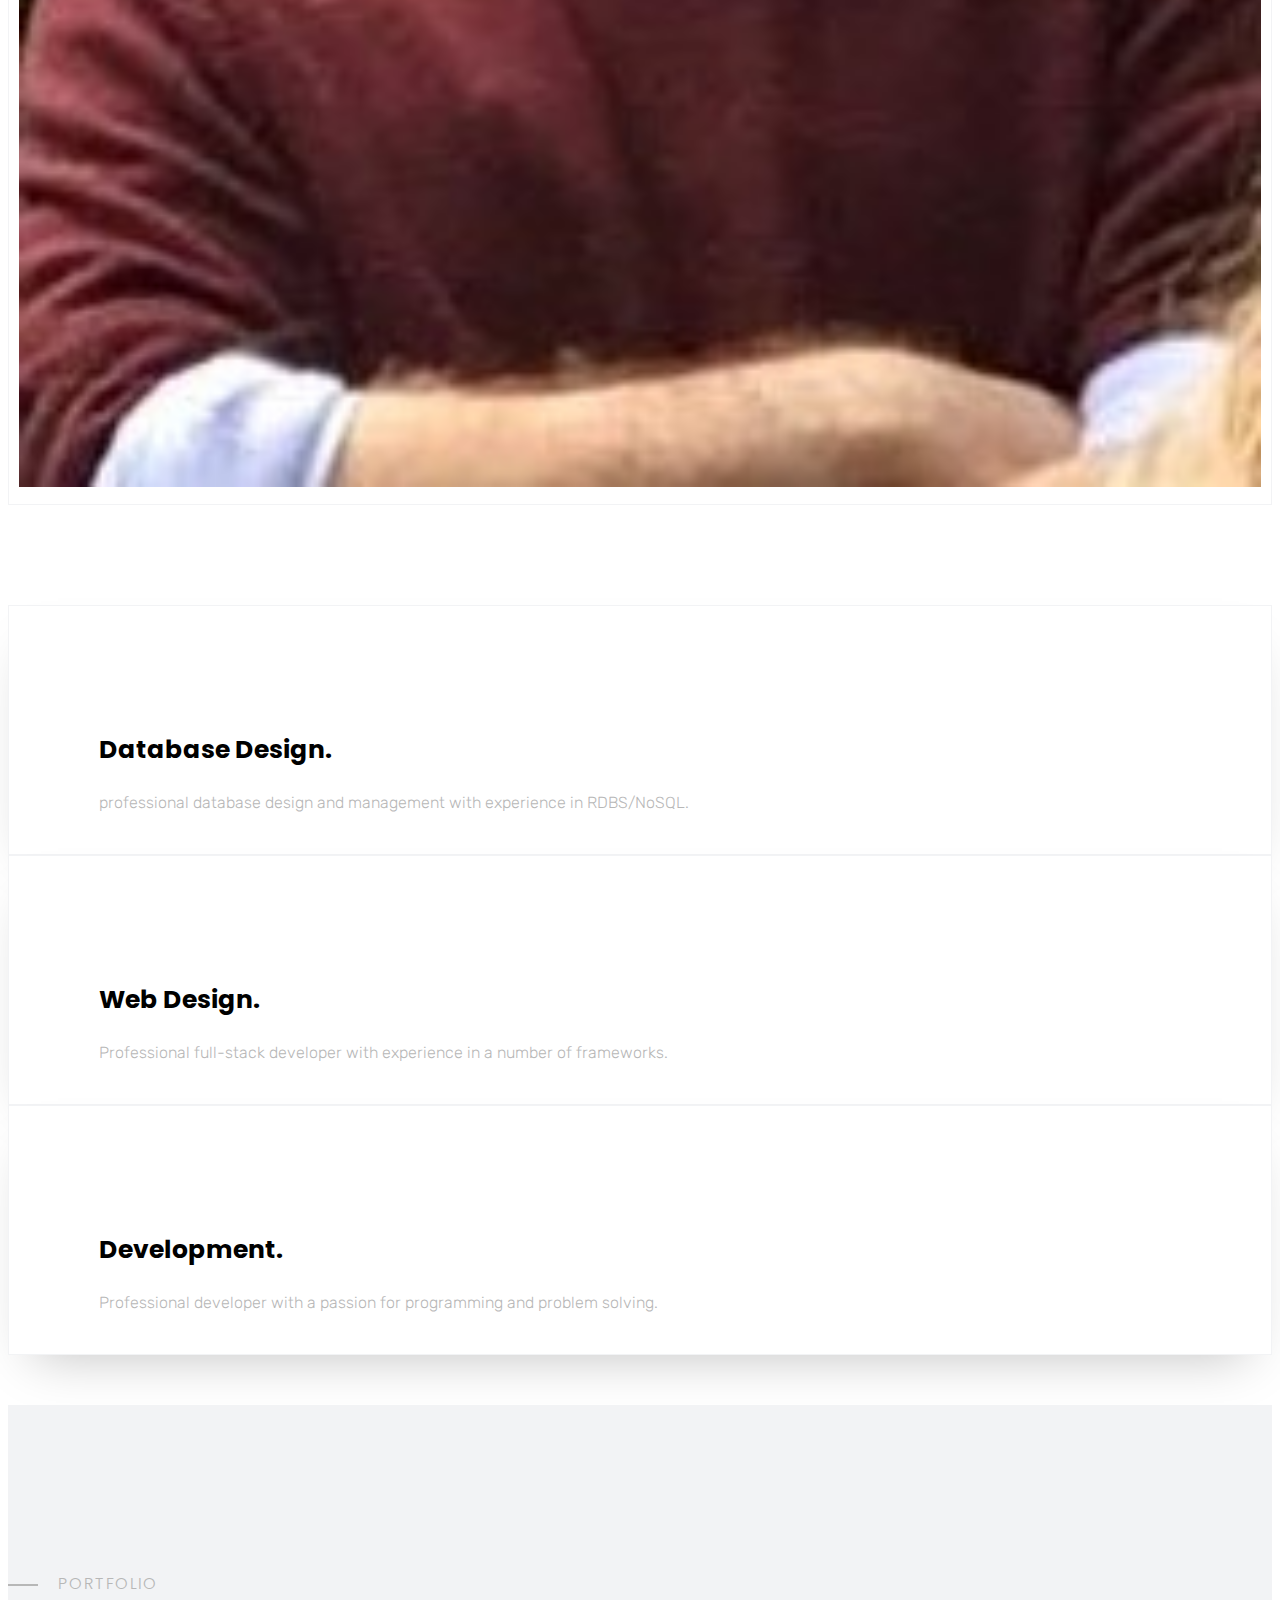
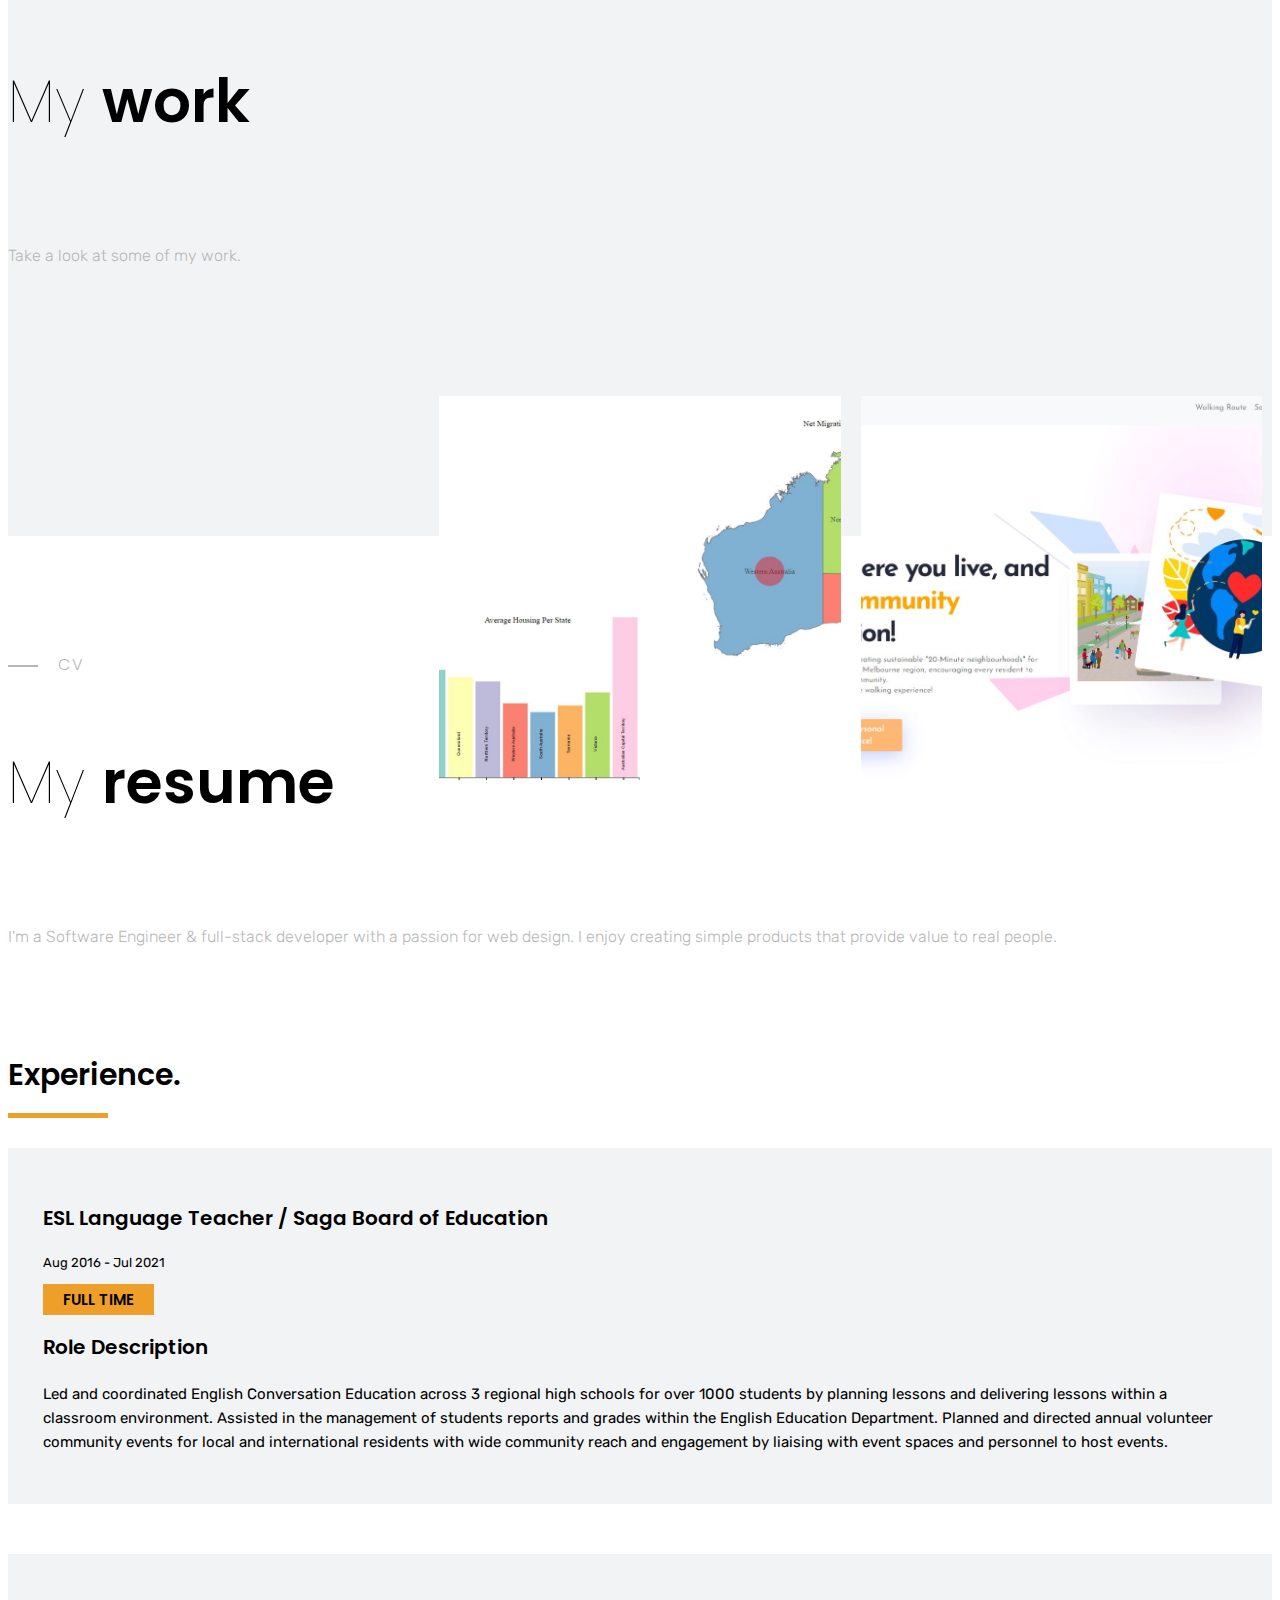
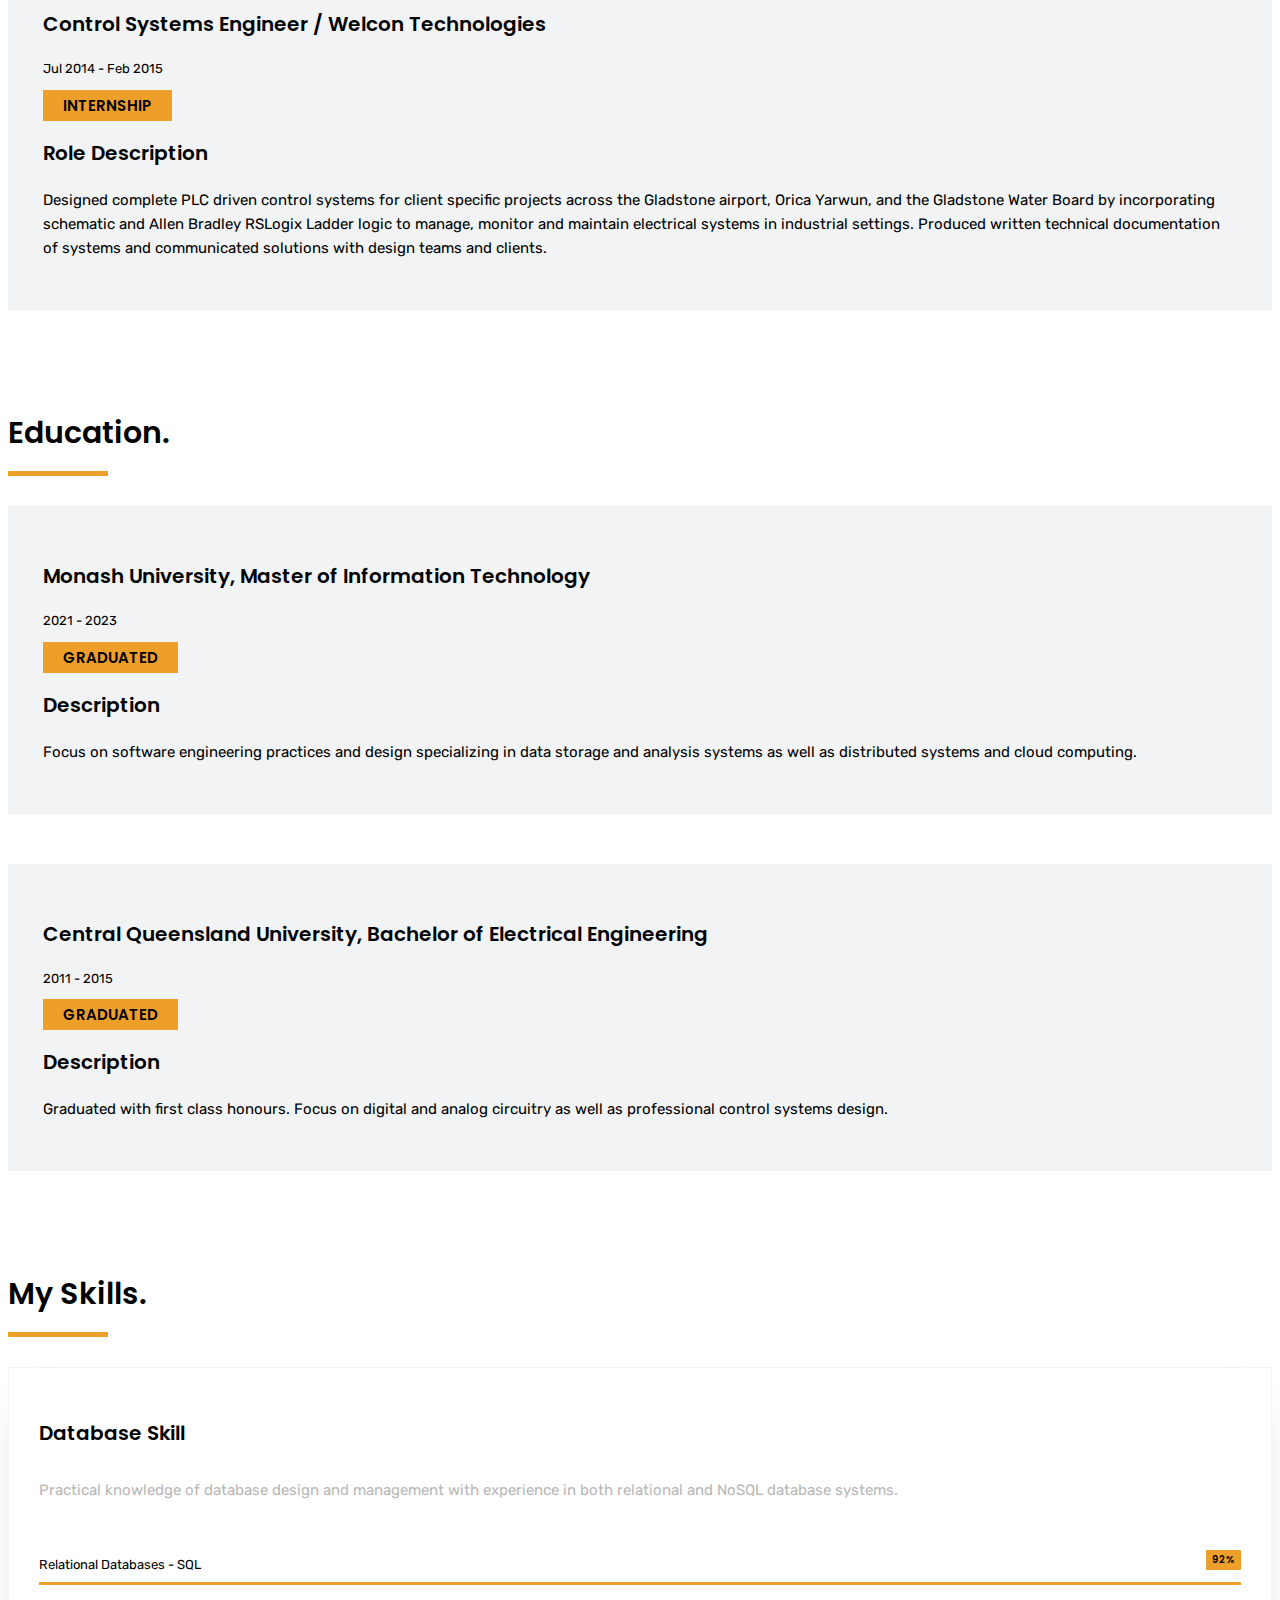
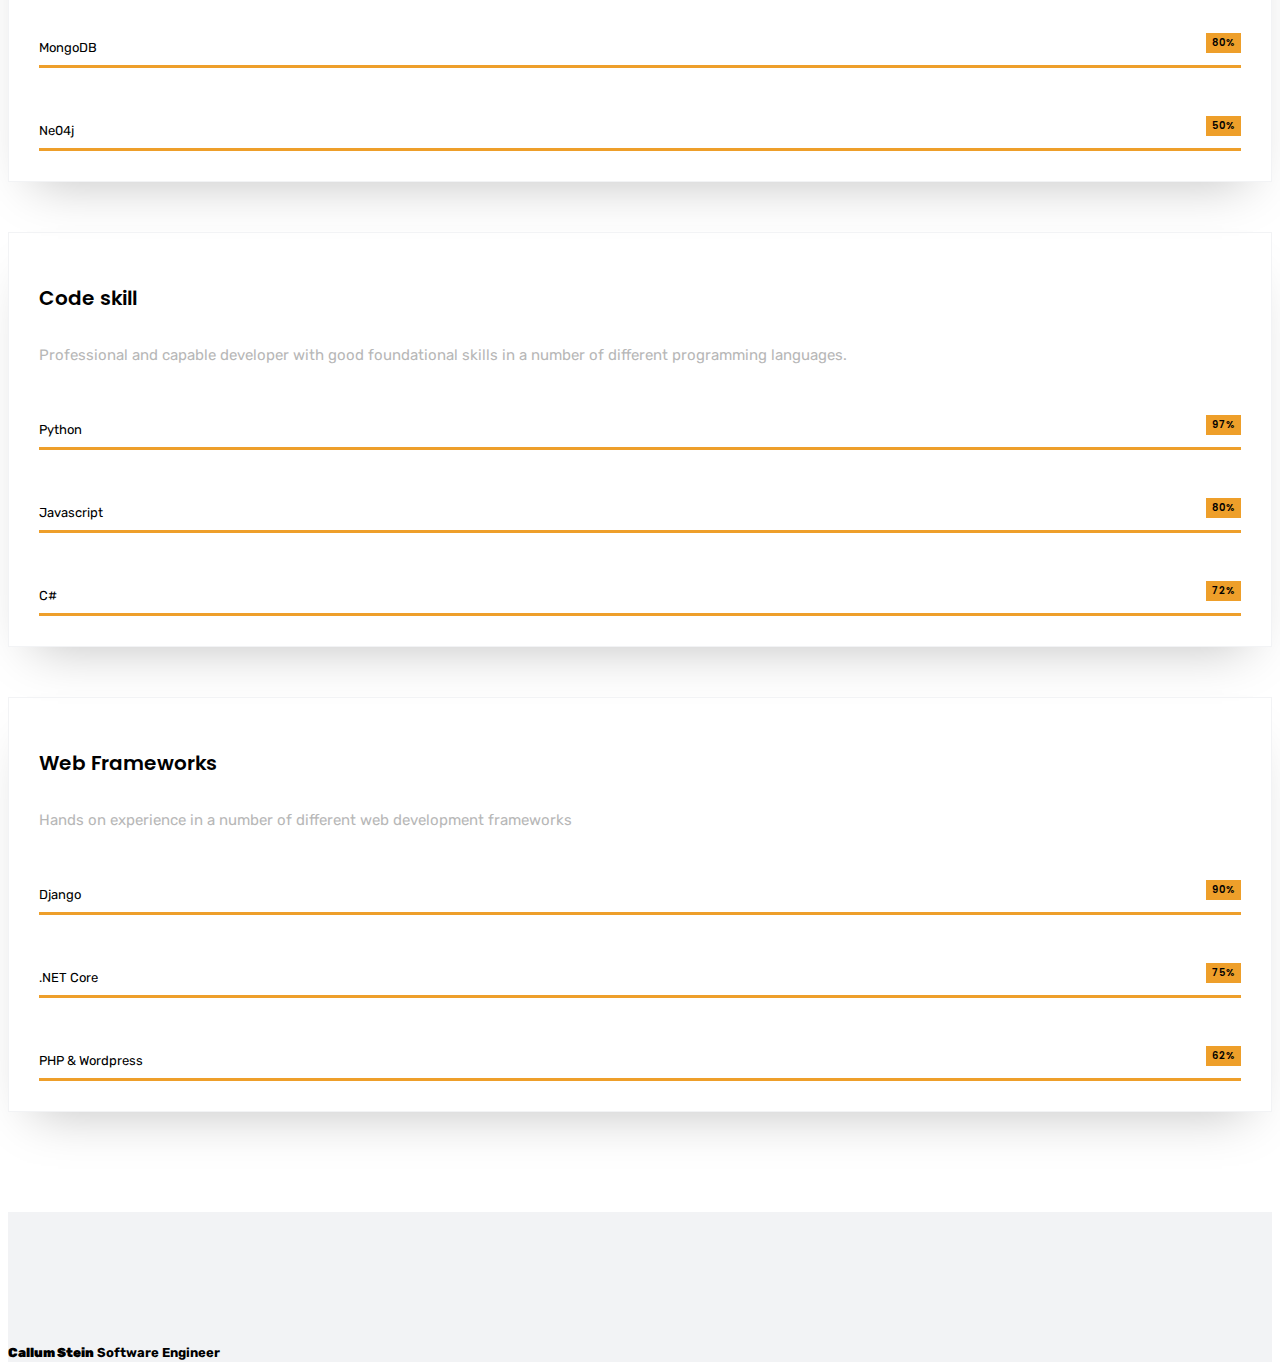
==== commit 554b64ac: "Fixed text size issues" ====
--- a/index.html
+++ b/index.html
@@ -176,7 +176,7 @@
                                         <div class="inner-detailido">
                                             <i class="icofont-vector-path icon-w"></i>
                                             <h3>Database Design.</h3>
-                                            <p>professional database design and management with experience in both relational and NoSQL systems.</p>
+                                            <p>professional database design and management with experience in RDBS/NoSQL.</p>
                                         </div>
                                     </div>
                                 </div>
@@ -186,7 +186,7 @@
                                         <div class="inner-detailido">
                                             <i class="icofont-brush icon-w"></i>
                                             <h3>Web Design.</h3>
-                                            <p>Professional full-stack developer with experience in a number of different frameworks and deployment methods.</p>
+                                            <p>Professional full-stack developer with experience in a number of frameworks.</p>
                                         </div>
                                     </div>
                                 </div>
@@ -230,11 +230,11 @@
                             <div class="porto-item web">
                                 <a class="image-popup gallery-link" href="image/portfolio/LoveYourAreaBig.gif">
                                     <div class="wrap-portoiner">
-                                        <img src="image/portfolio/LoveYourArea.jpg" alt="porto" />
+                                        <img src="image/portfolio/LoveYourArea.JPG" alt="porto" />
                                         <div class="info-porto">
                                             <div class="description-porto">
                                                 <h3>LoveYourArea</h3>
-                                                <span>Sustainable Cities Project/span>
+                                                <span>Sustainable Cities Project</span>
                                             </div>
                                         </div>
                                     </div>
@@ -245,7 +245,7 @@
                             <div class="porto-item web">
                                 <a class="image-popup gallery-link" href="image/portfolio/migrationBig.gif">
                                     <div class="wrap-portoiner">
-                                        <img src="image/portfolio/migration.jpg" alt="porto" />
+                                        <img src="image/portfolio/migration.JPG" alt="porto" />
                                         <div class="info-porto">
                                             <div class="description-porto">
                                                 <h3>Migration of Australians</h3>
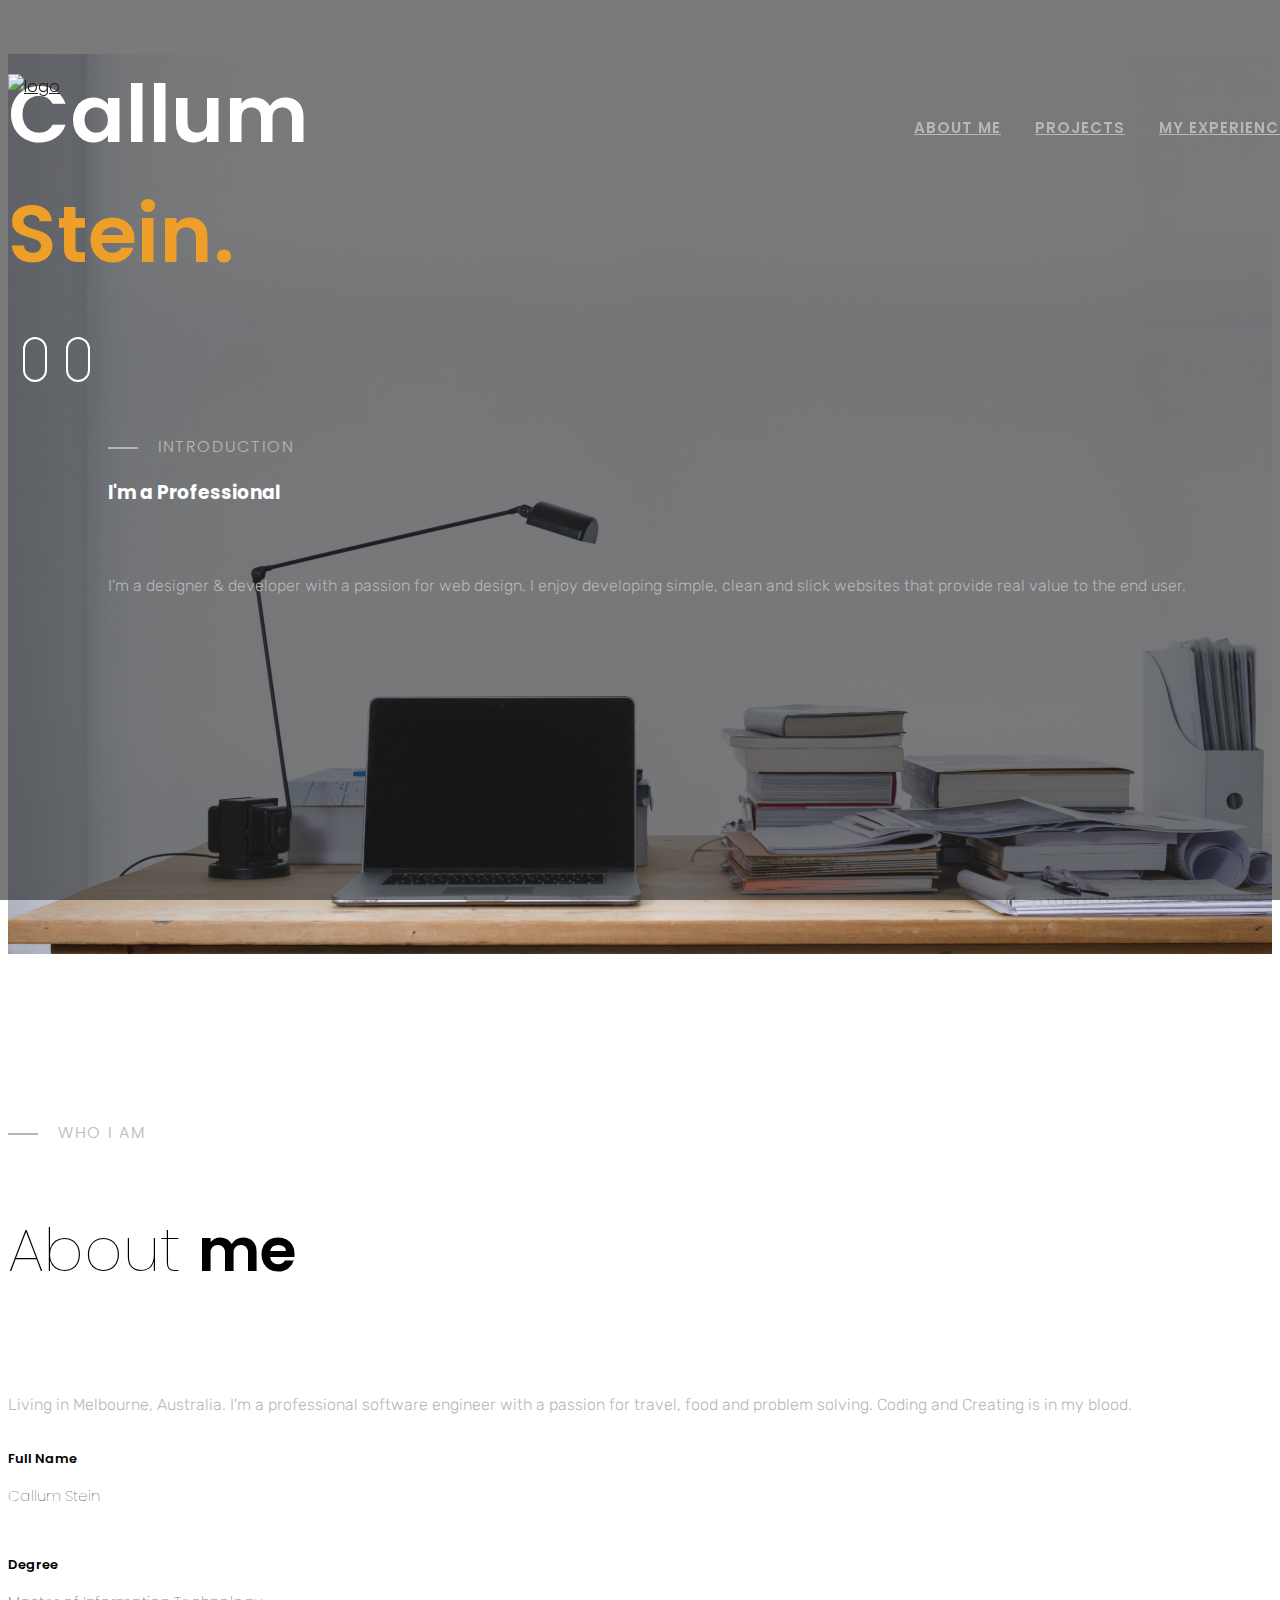
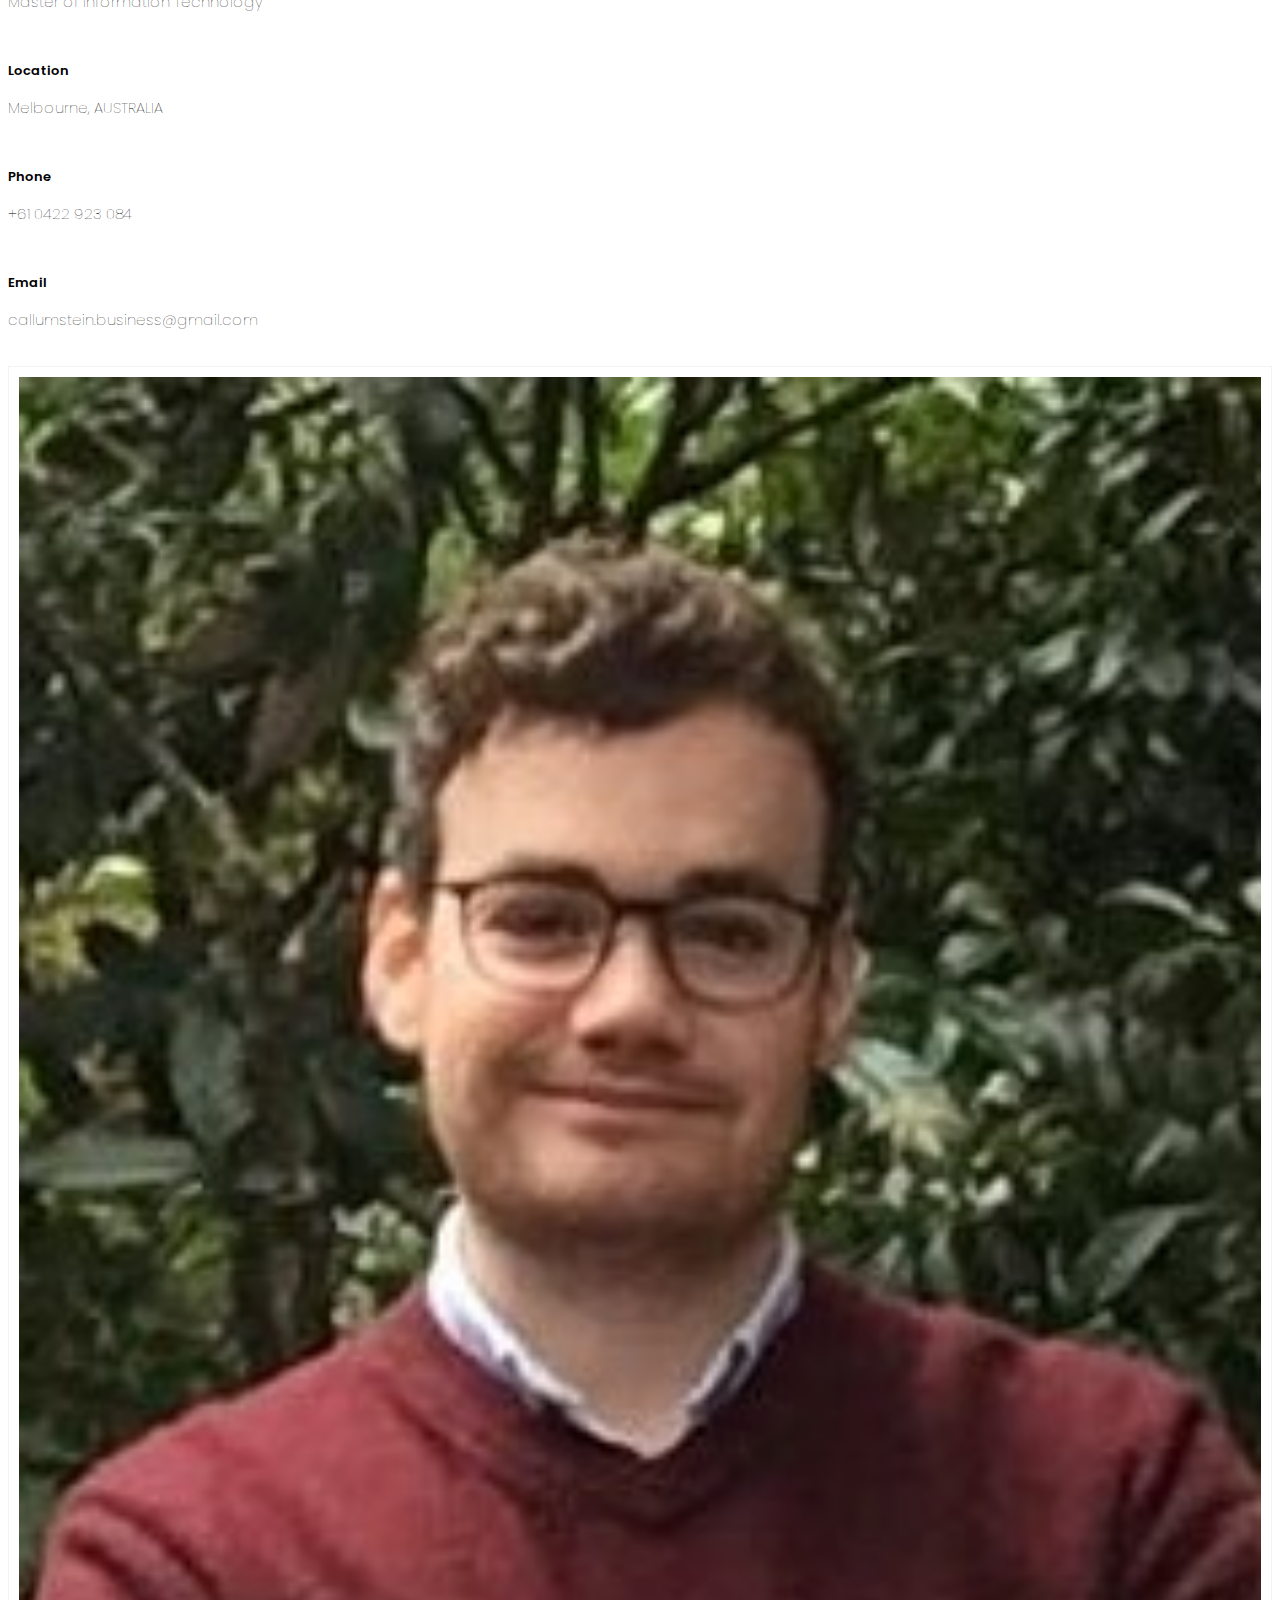
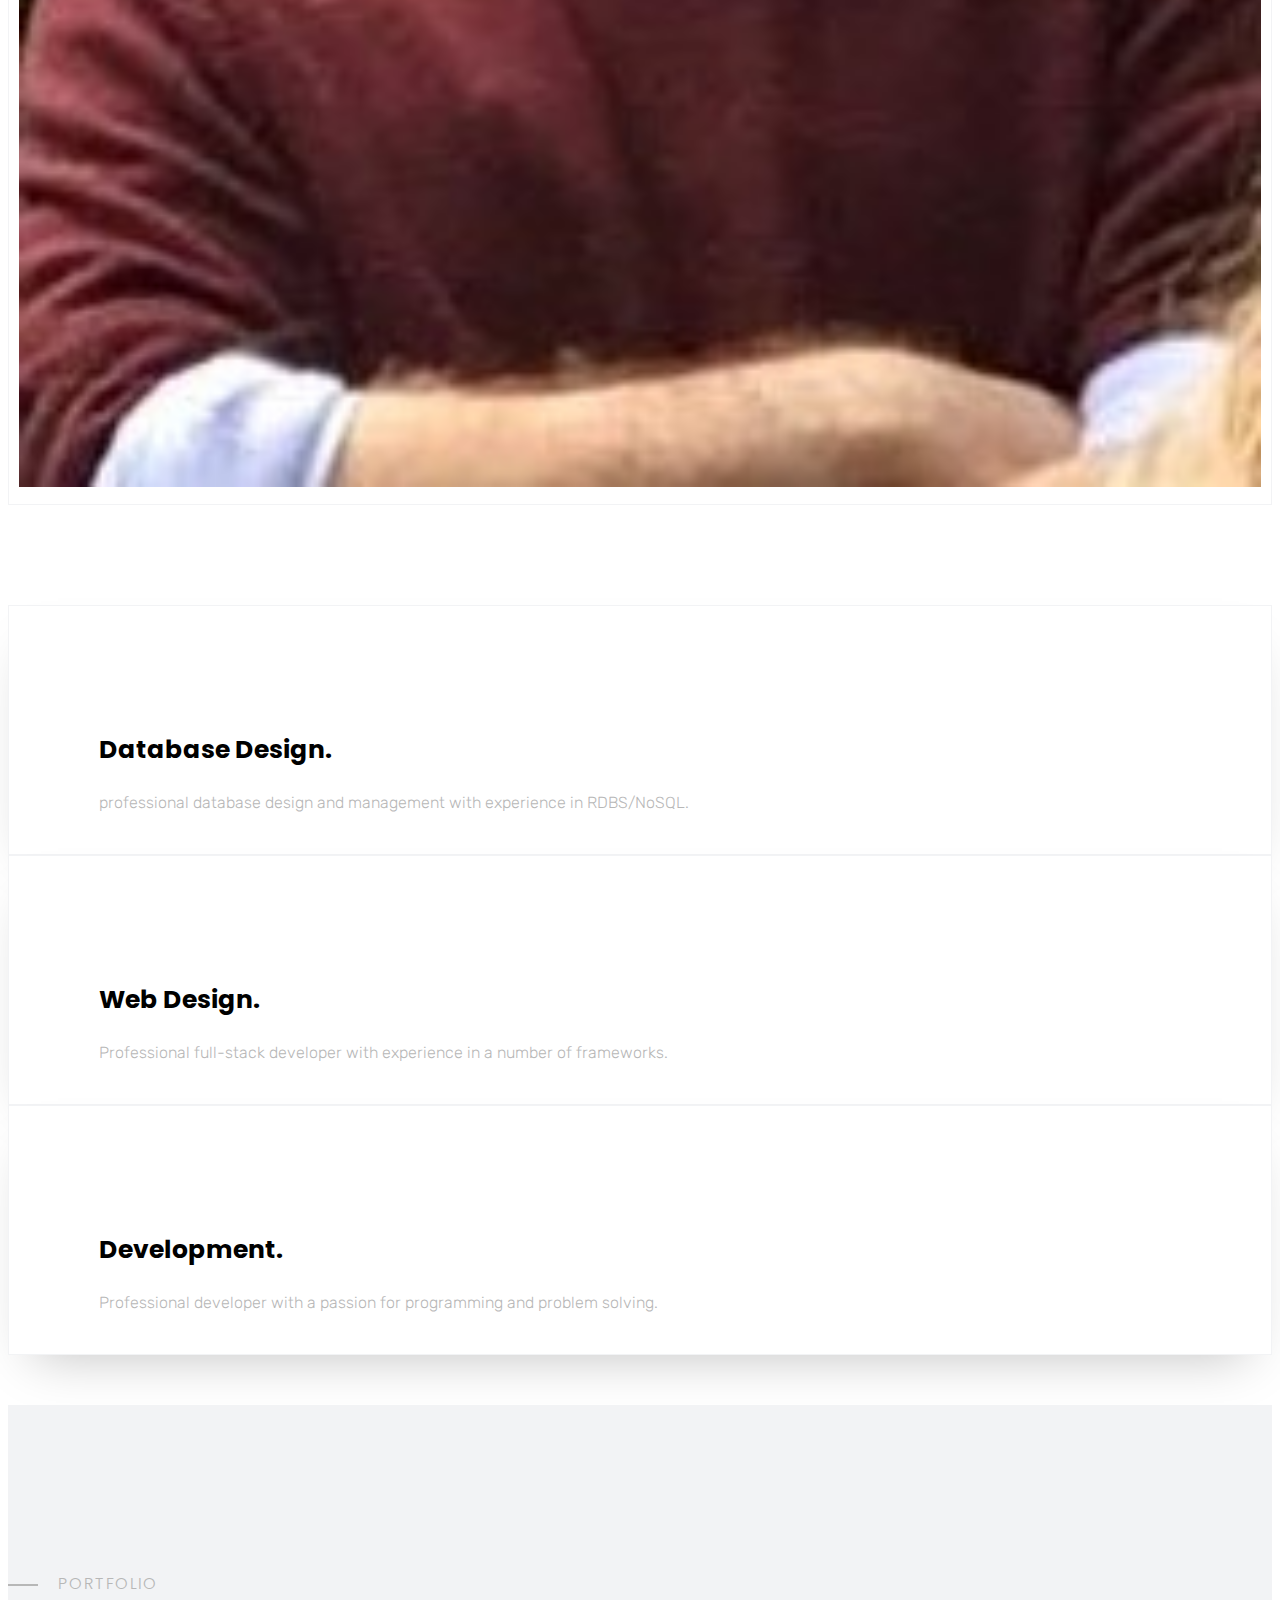
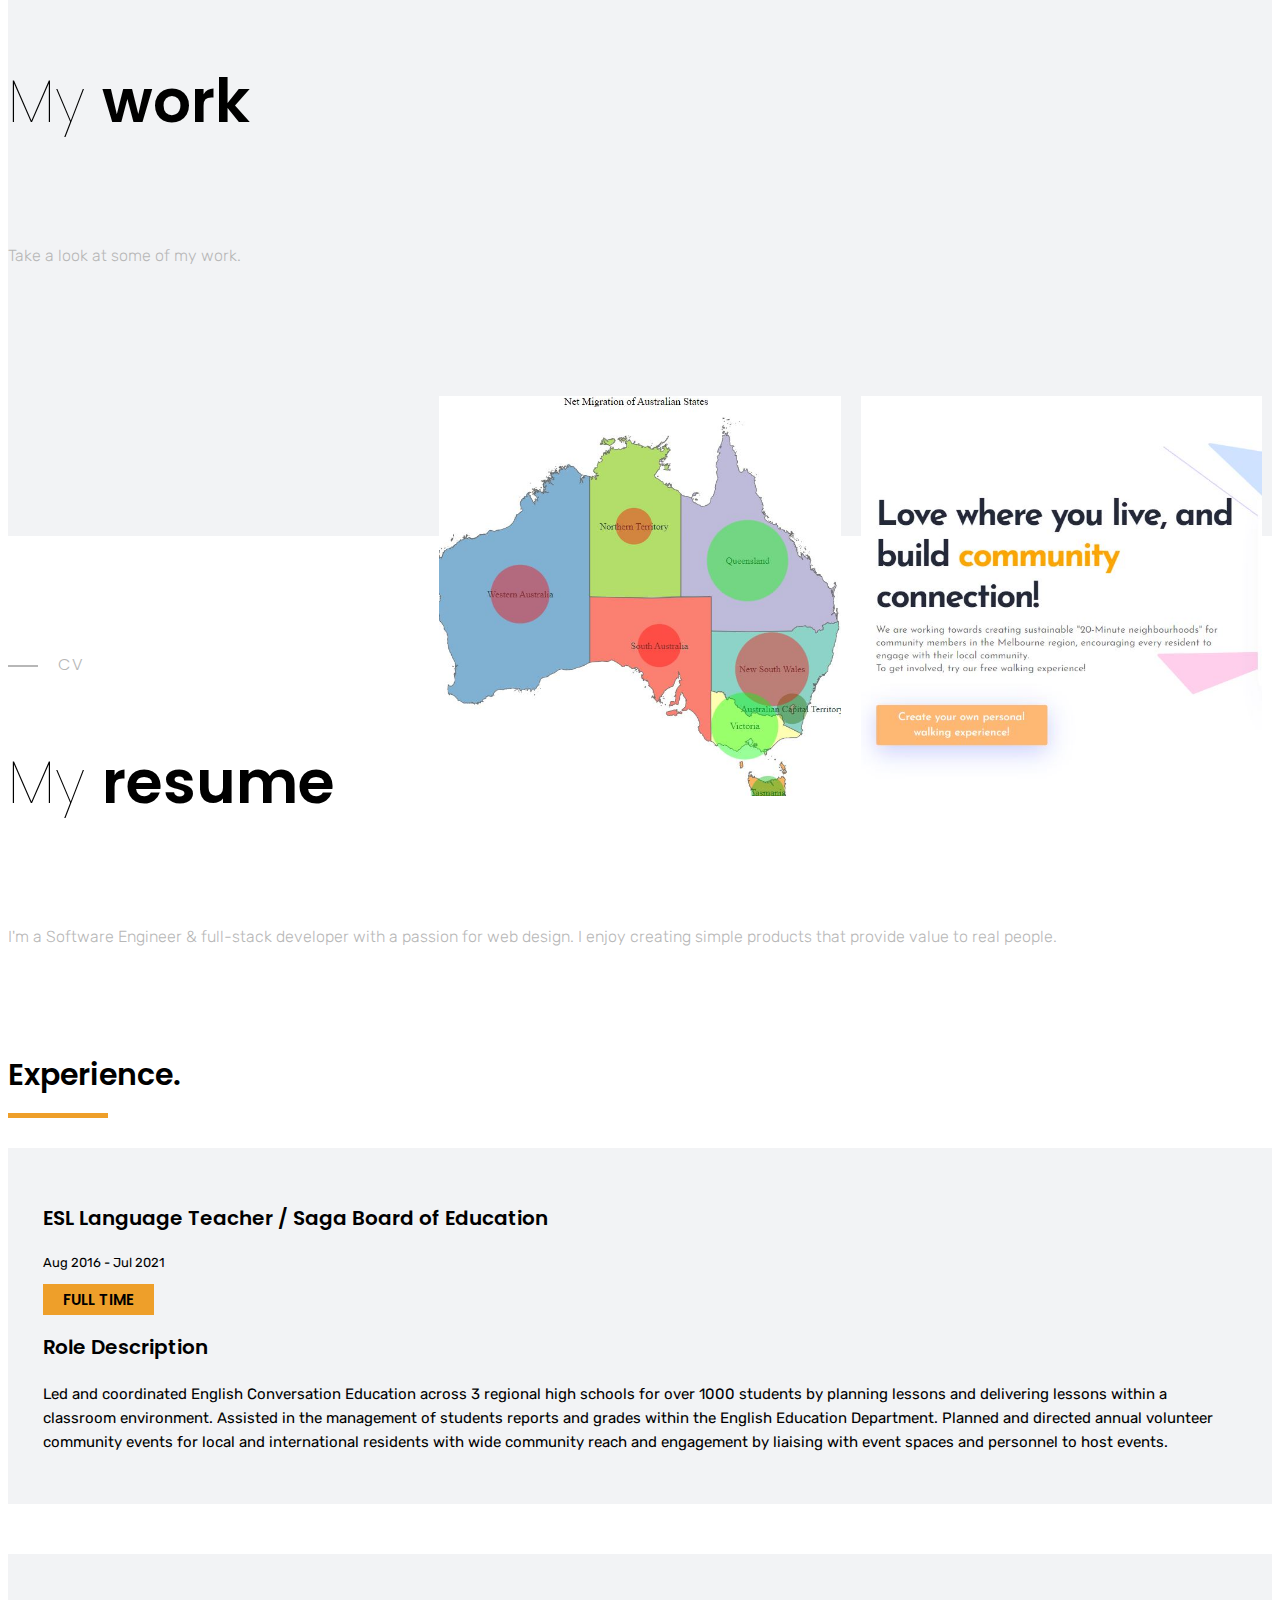
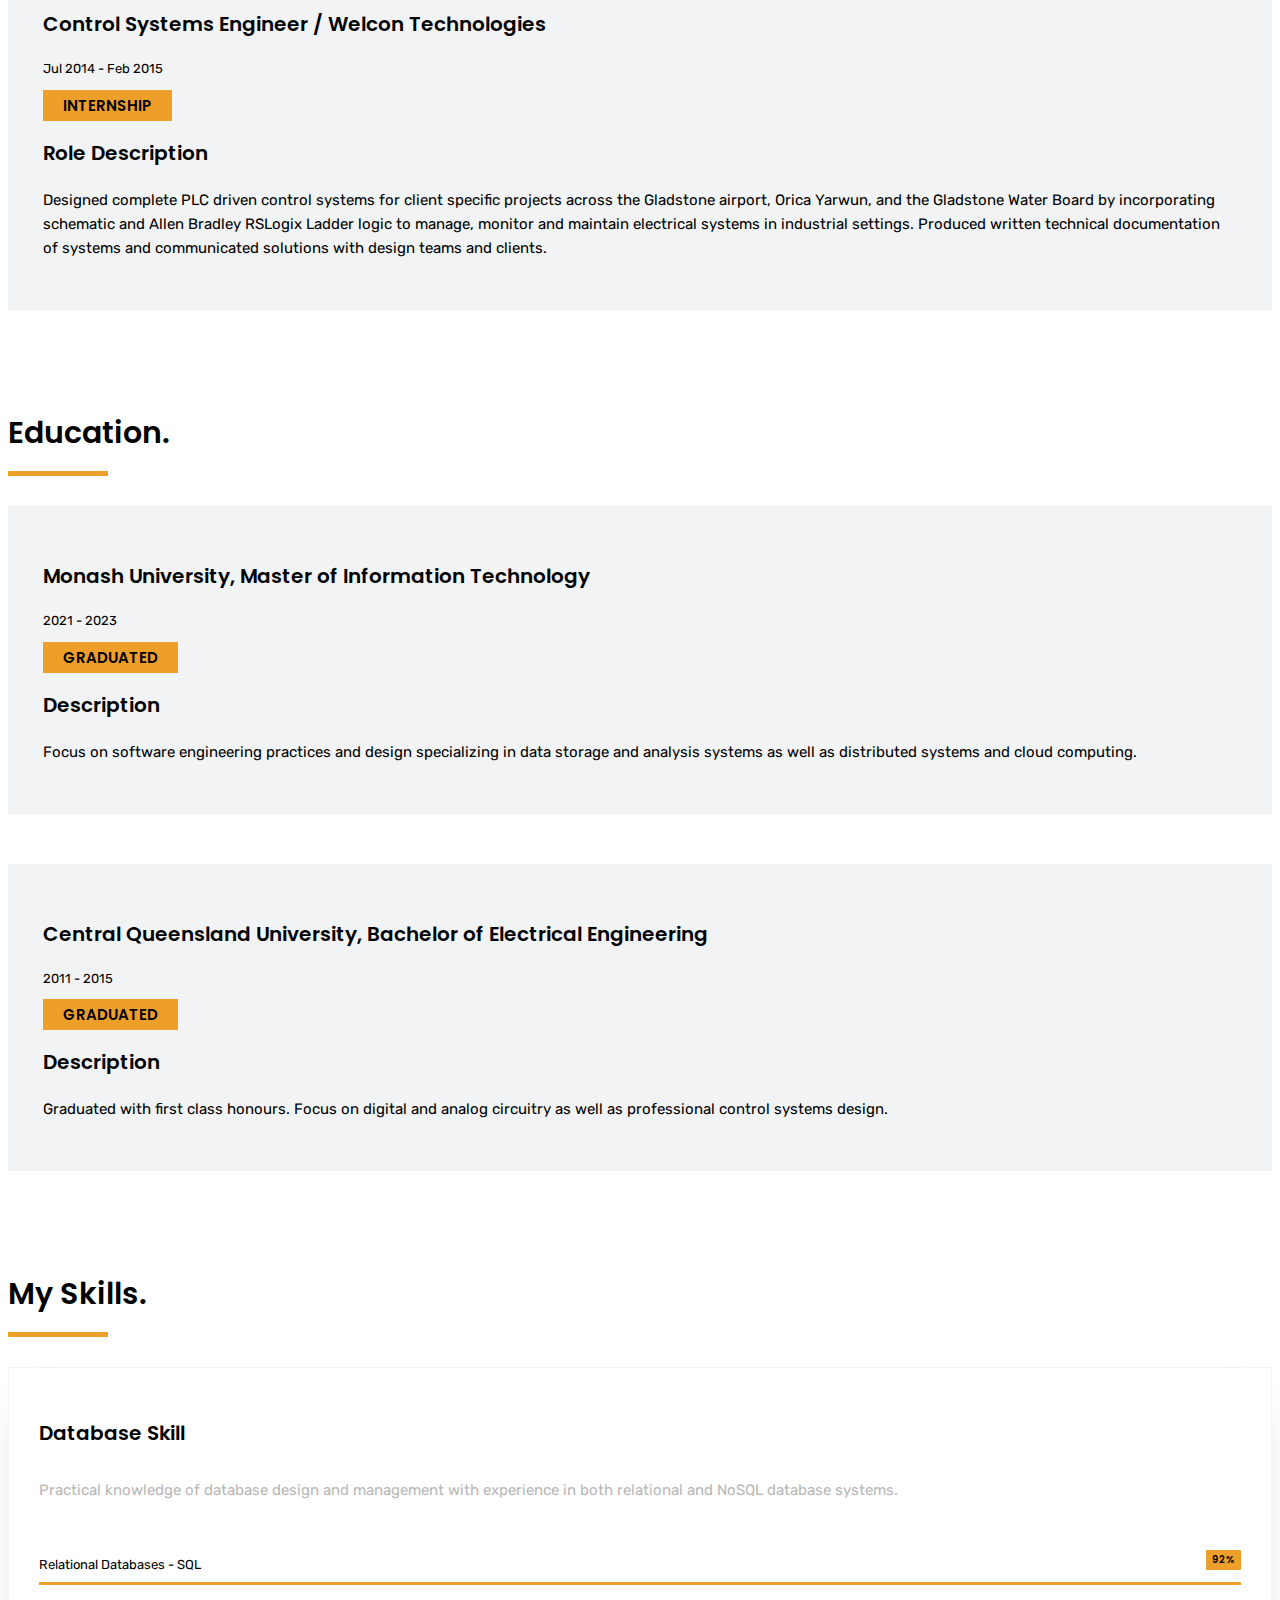
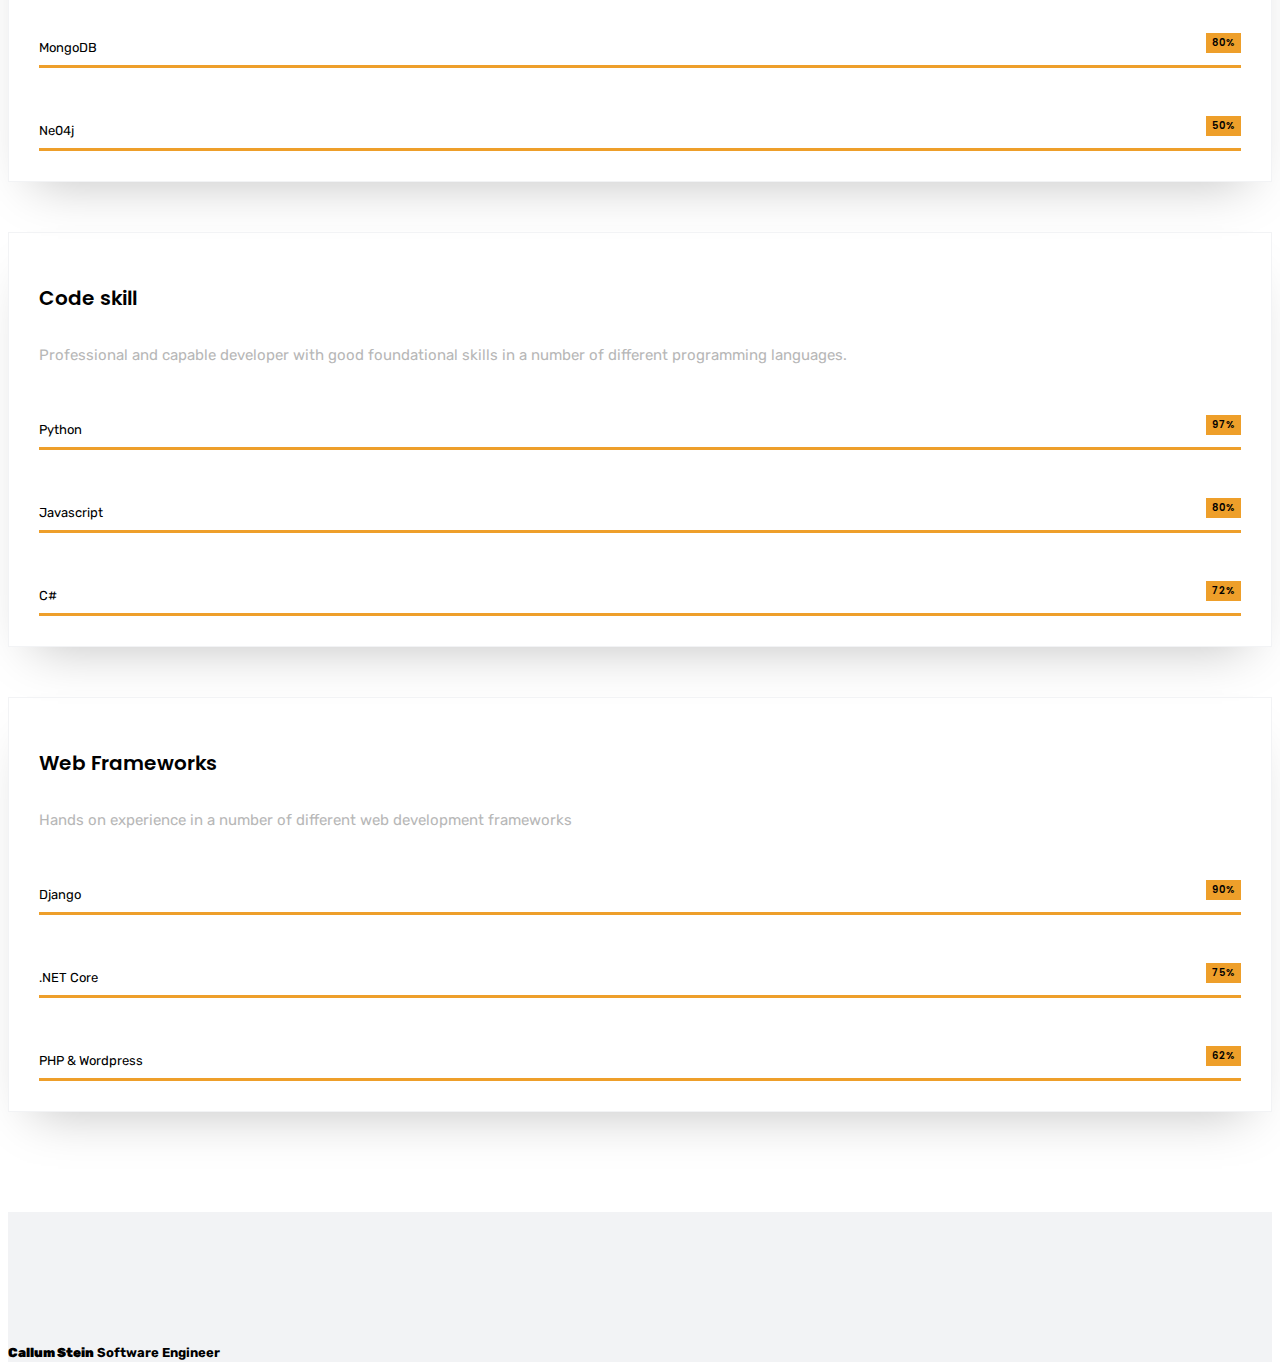
==== commit 58e2514d: "Fixed some image size issues" ====
--- a/index.html
+++ b/index.html
@@ -207,7 +207,7 @@
                 </div>
             </div>
         </section>
-        <!-- PORTFOLIo WRAP -->
+        <!-- PORTFOLIO WRAP -->
         <section id="portfolio-wrap">
             <div class="container">
                 <div class="row">
@@ -226,7 +226,7 @@
                     </div>
                     <div class="col-lg-12">
                         <div class="porto-content">
-                            <!--  PORFOLIO ITEM -->
+                            <!--  PORTFOLIO ITEM -->
                             <div class="porto-item web">
                                 <a class="image-popup gallery-link" href="image/portfolio/LoveYourAreaBig.gif">
                                     <div class="wrap-portoiner">
@@ -241,7 +241,7 @@
                                 </a>
                             </div>
                             <!-- END PORTFOLIO ITEM -->
-                            <!--  PORFOLIO ITEM -->
+                            <!--  PORTFOLIO ITEM -->
                             <div class="porto-item web">
                                 <a class="image-popup gallery-link" href="image/portfolio/migrationBig.gif">
                                     <div class="wrap-portoiner">
--- a/css/themes.css
+++ b/css/themes.css
@@ -276,7 +276,7 @@
 }
 
 .logo-wrap img {
-    width: 100%;
+    width: 90%;
     transition: all .3s ease;
 }
 
